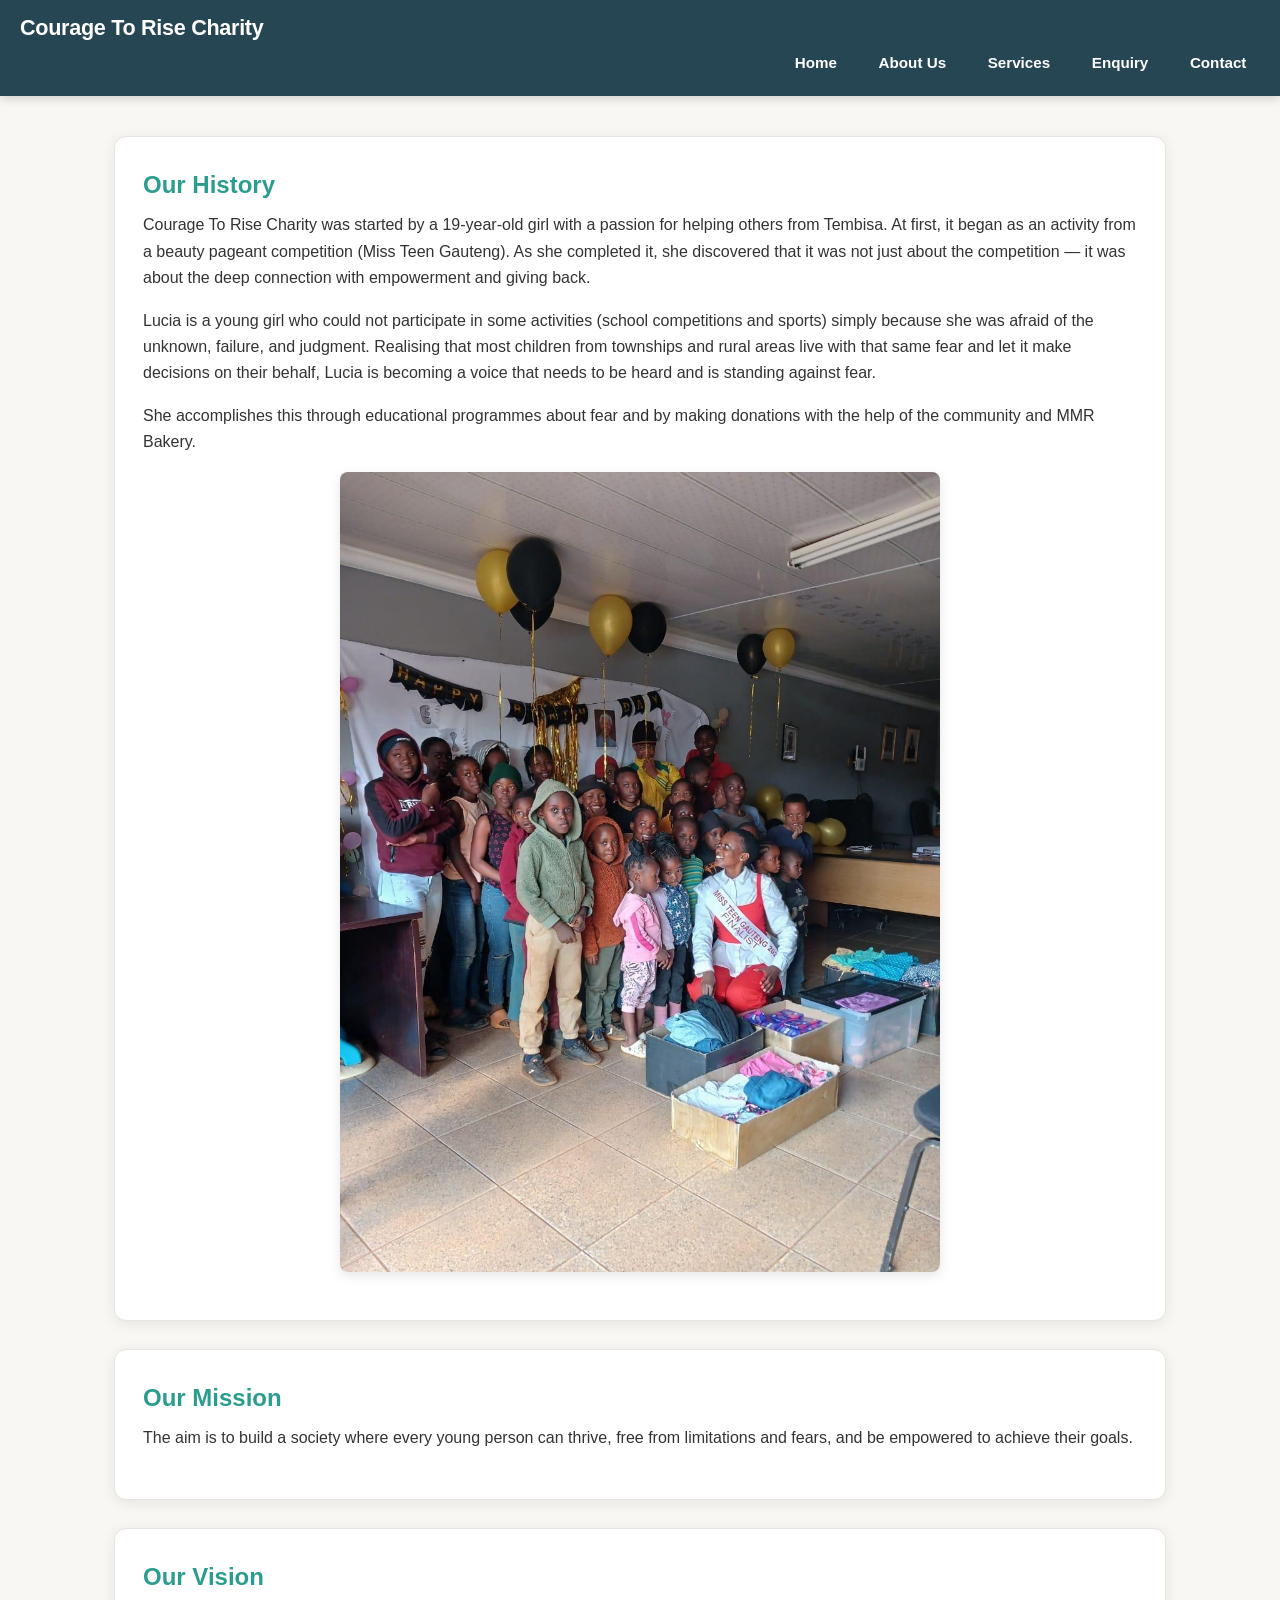
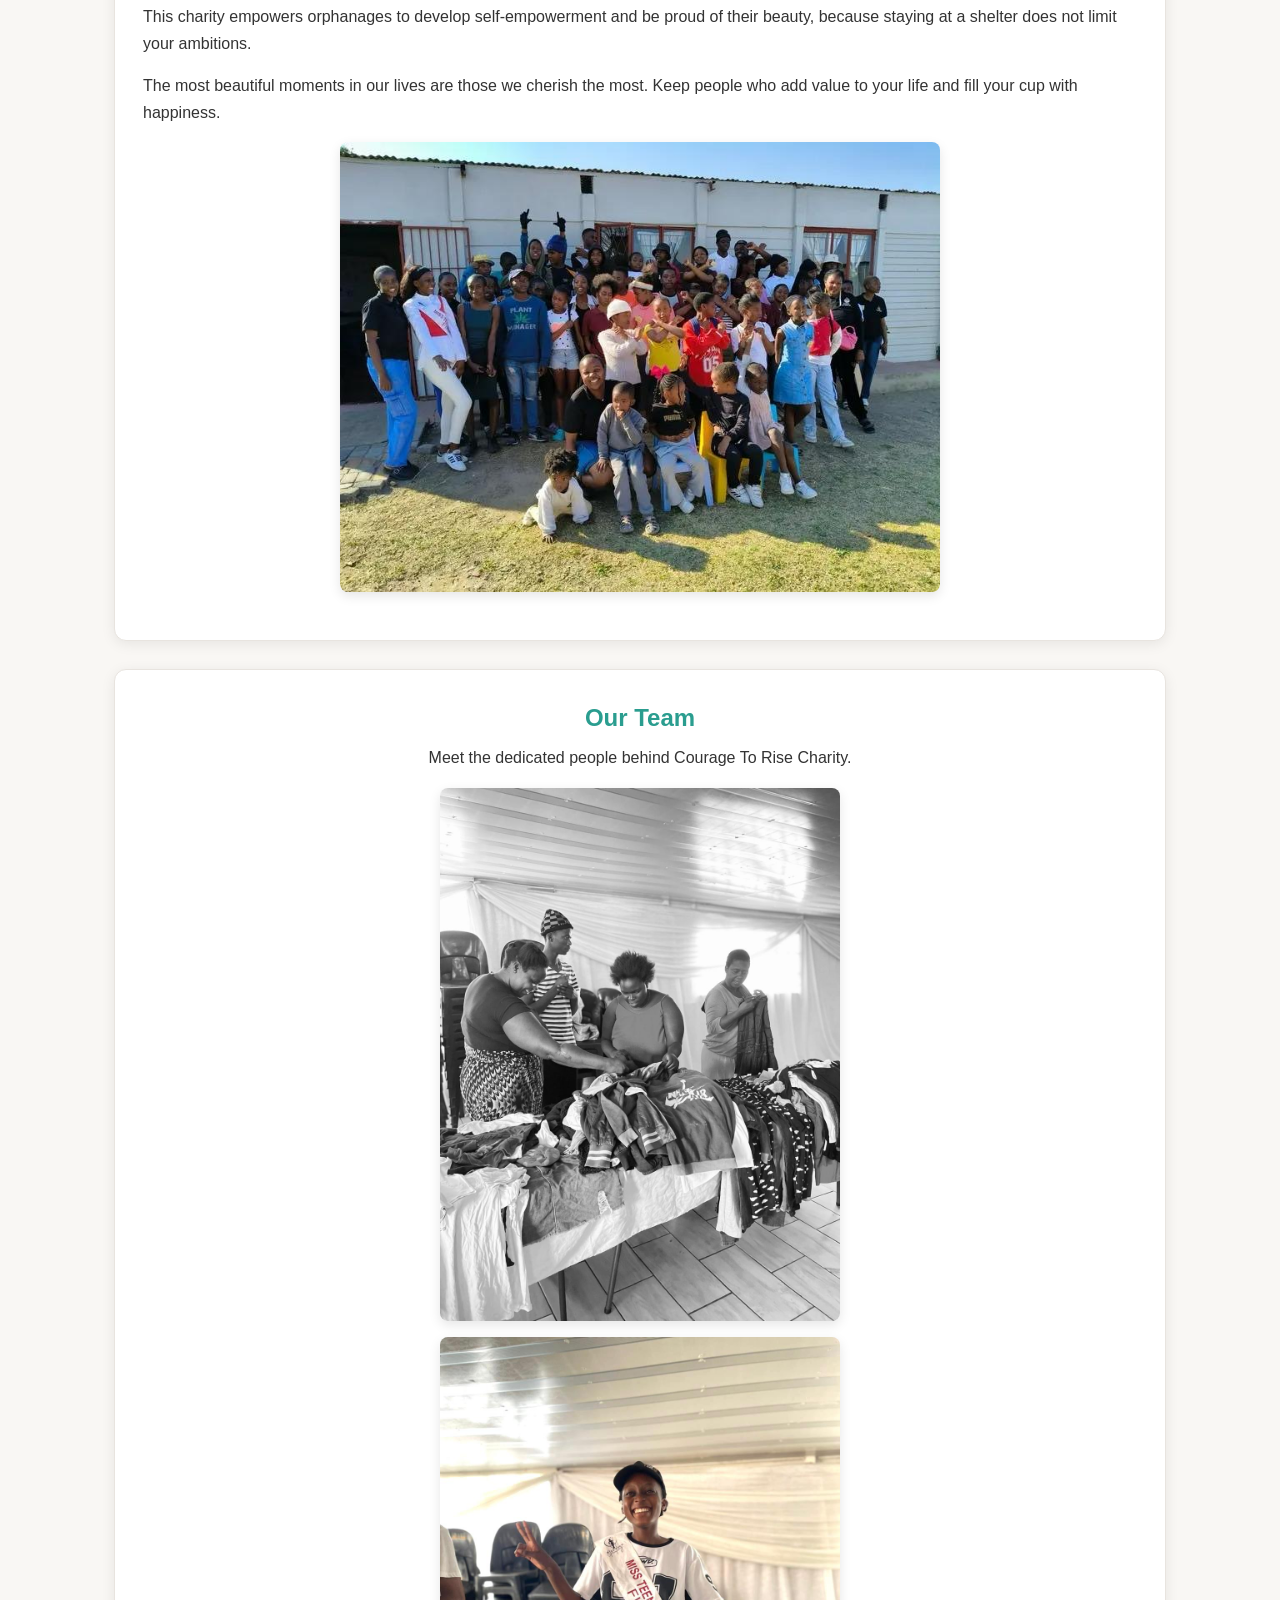
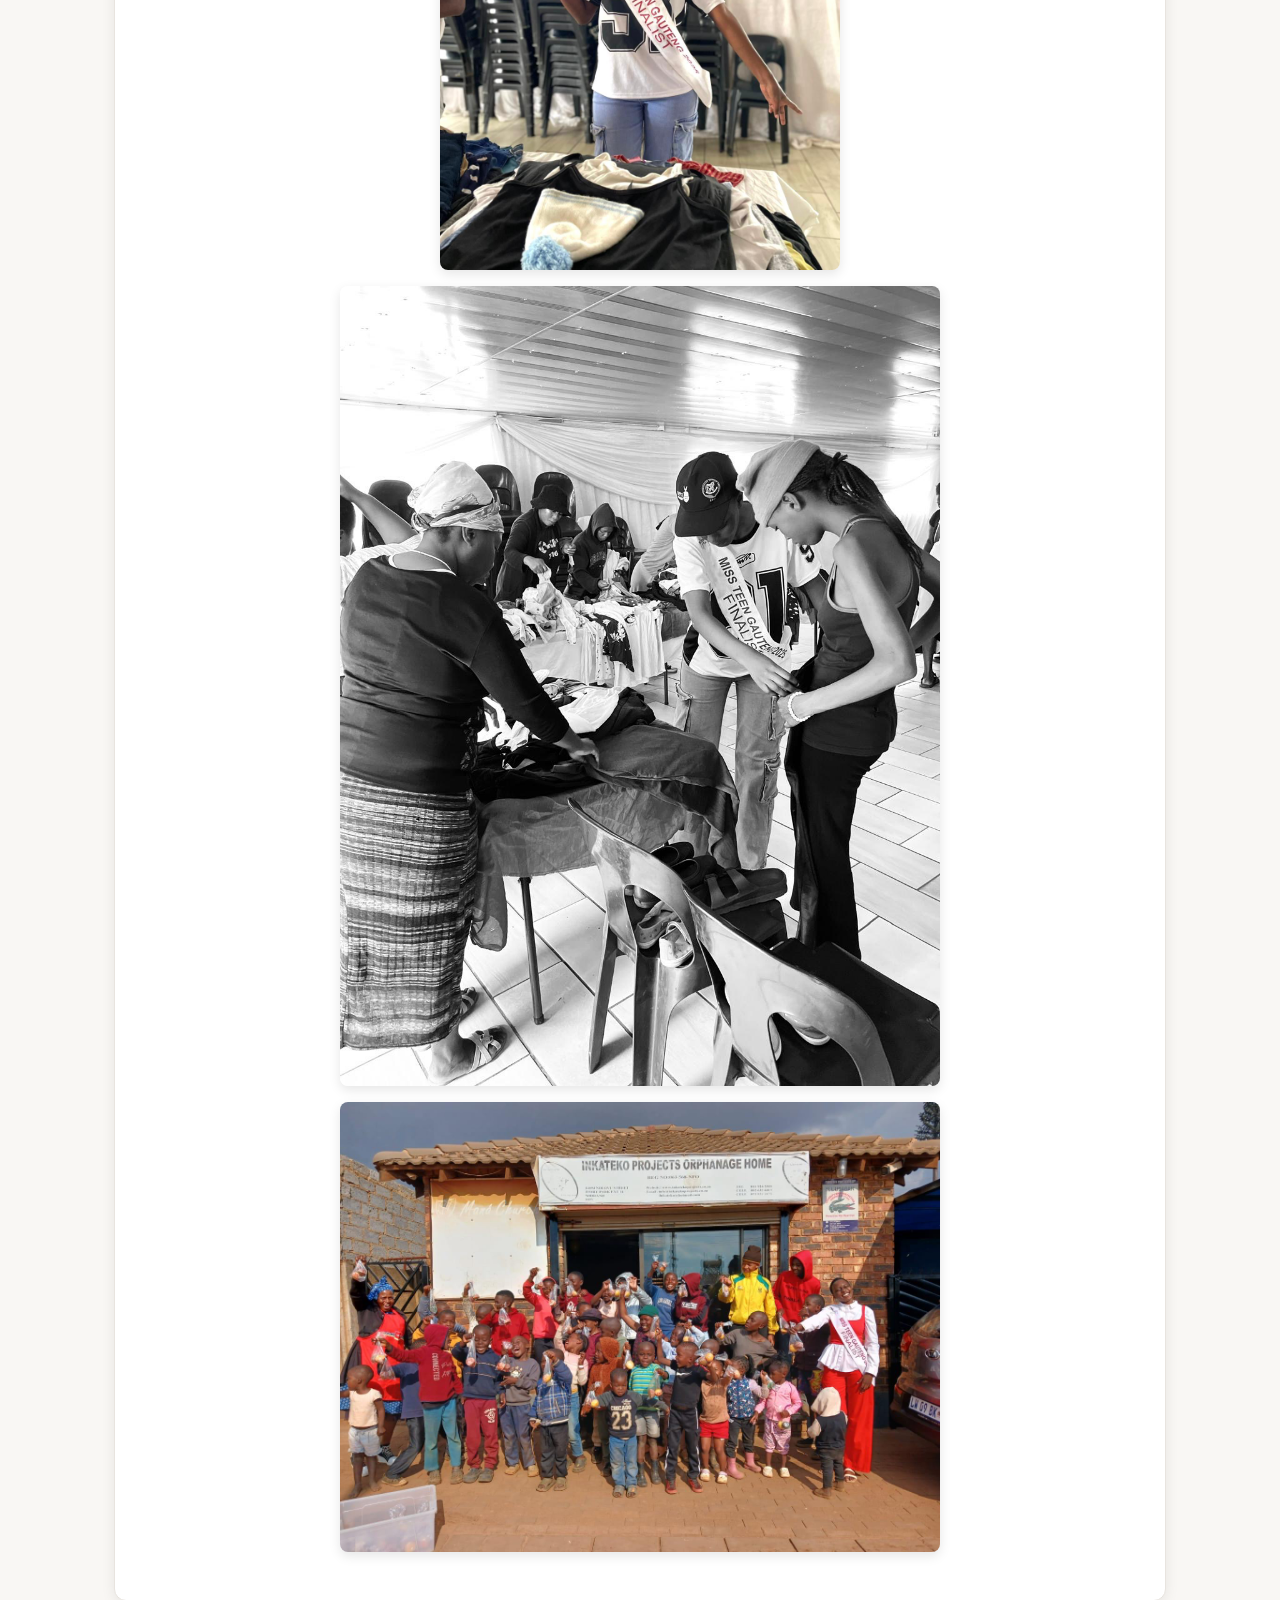
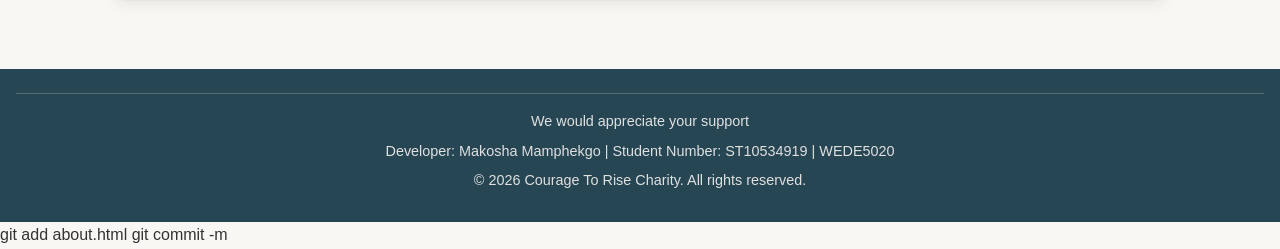
==== about.html @ c5c14c56 "Update about.html" ====
<!DOCTYPE html>
<html lang="en">
<head>
    <!-- 
        Page: About Us
        Purpose: Shares the history, mission, vision and team of Courage To Rise Charity.
        Student: Makosha Dorcus Shudai Mamphekgo | ST10534919 | WEDE5020
    -->
    <meta charset="UTF-8">
    <meta name="viewport" content="width=device-width, initial-scale=1.0">
    <meta name="description" content="Learn about the history, mission and vision of Courage To Rise Charity founded by Lucia from Tembisa.">
    <title>About Us | Courage To Rise Charity</title>
    <meta name="description" content="Explore the services of Courage To Rise Charity: educational programs about fear, donation drives, confidence workshops, sanitary towel project and youth mentorship.">
    <meta name="keywords" content="Courage To Rise services, educational programs fear, donation drives Tembisa, confidence workshops, sanitary towels">
    <link rel="stylesheet" href="css/style.css">
</head>
<body>

    <!--HEADER & NAVIGATION -->
    <header>
        <h1>Courage To Rise Charity</h1>
        
        <!-- Consistent navigation across all pages -->
        <nav>
            <ul>
                <li><a href="index.html">Home</a></li>
                <li><a href="about.html">About Us</a></li>
                <li><a href="services.html">Services</a></li>
                <li><a href="enquiry.html">Enquiry</a></li>
                <li><a href="contact.html">Contact</a></li>
            </ul>
        </nav>
    </header>

    <!--  MAIN CONTENT -->
    <main>
        <!-- History section - origin story of the charity -->
        <section id="history">
            <h2>Our History</h2>
            <p>
                Courage To Rise Charity was started by a 19-year-old girl with a passion for helping others from Tembisa.
                At first, it began as an activity from a beauty pageant competition (Miss Teen Gauteng). 
                As she completed it, she discovered that it was not just about the competition — 
                it was about the deep connection with empowerment and giving back.
            </p>
            <p>
                Lucia is a young girl who could not participate in some activities (school competitions and sports) 
                simply because she was afraid of the unknown, failure, and judgment. 
                Realising that most children from townships and rural areas live with that same fear 
                and let it make decisions on their behalf, Lucia is becoming a voice that needs to be heard 
                and is standing against fear.
            </p>
            <p>
                She accomplishes this through educational programmes about fear and by making donations 
                with the help of the community and MMR Bakery.
            </p>
            
            <!-- Supporting image for history section -->
            <img src="images/0a9f3744-d963-4fa5-8a0e-63f9776d7343.JPG" alt="Courage To Rise Charity founders and early activities" width="600" height="400">
        </section>

        <!-- Mission statement section -->
        <section id="mission">
            <h2>Our Mission</h2>
            <p>
                The aim is to build a society where every young person can thrive, 
                free from limitations and fears, and be empowered to achieve their goals.
            </p>
        </section>

        <!-- Vision statement section -->
        <section id="vision">
            <h2>Our Vision</h2>
            <p>
                This charity empowers orphanages to develop self-empowerment and be proud of their beauty, 
                because staying at a shelter does not limit your ambitions.
            </p>
            <p>
                The most beautiful moments in our lives are those we cherish the most. 
                Keep people who add value to your life and fill your cup with happiness.
            </p>
            
            <!-- Supporting image for vision -->
            <img src="images/67eea97a-1eb4-4d6e-b303-c966ac4514ad.JPG" alt="Young people empowered by Courage To Rise Charity" width="600" height="400">
        </section>

        <!-- Team members section -->
        <section id="team">
            <h2>Our Team</h2>
            <p>Meet the dedicated people behind Courage To Rise Charity.</p>
            
            <!-- Team member images -->
            <img src="images/8ffe0e62-37c6-49a1-a1b2-9abc603f2eb1.JPG" alt="Team member of Courage To Rise Charity" width="400" height="300">
            <img src="images/86e3f4c6-249c-4ab5-9a2d-2a8251926405.JPG" alt="Team member of Courage To Rise Charity" width="400" height="300">
            <img src="images/Members.JPG" alt="Courage To Rise Charity team group photo" width="600" height="400">
            <img src="images/Charity home.JPG" alt="Courage To Rise Charity home and community activities" width="600" height="400">
        </section>
    </main>

    <!--  FOOTER-->
    <footer>
        <hr>
        <p>We would appreciate your support</p>
        <p>Developer: Makosha Mamphekgo | Student Number: ST10534919 | WEDE5020</p>
        <p>&copy; 2026 Courage To Rise Charity. All rights reserved.</p>
    </footer>
  <script src="js/script.js"></script>
</body>
</html>
git add about.html
git commit -m
---- css/style.css ----
/* ========== CSS RESET & BASE ========== */
*,
*::before,
*::after {
    box-sizing: border-box;
    margin: 0;
    padding: 0;
}

html {
    font-size: 16px;
    scroll-behavior: smooth;
}

body {
    font-family: 'Segoe UI', Roboto, 'Helvetica Neue', Arial, sans-serif;
    font-size: 1rem;
    line-height: 1.65;
    color: #333333;
    background-color: #F9F7F4;
    min-height: 100vh;
    display: flex;
    flex-direction: column;
}

img {
    max-width: 100%;
    height: auto;
    display: block;
    border-radius: 8px;
}

a {
    color: #2A9D8F;
    text-decoration: none;
    transition: color 0.25s ease, background-color 0.25s ease;
}

a:hover,
a:focus {
    color: #E76F51;
    text-decoration: underline;
}

ul {
    list-style-position: inside;
}

/* ========== TYPOGRAPHY ========== */
h1, h2, h3, h4 {
    font-weight: 700;
    line-height: 1.3;
    margin-bottom: 0.75rem;
    color: #264653;
}

h1 {
    font-size: 1.85rem;
    letter-spacing: -0.3px;
}

h2 {
    font-size: 1.5rem;
    color: #2A9D8F;
}

h3 {
    font-size: 1.2rem;
}

p {
    margin-bottom: 1rem;
}

strong {
    color: #264653;
}

/* ========== HEADER & NAVIGATION ========== */
header {
    background-color: #264653;
    color: #ffffff;
    padding: 0.9rem 1.25rem;
    box-shadow: 0 2px 10px rgba(0, 0, 0, 0.18);
    position: relative;
}

.header-inner {
    max-width: 1100px;
    margin: 0 auto;
    display: flex;
    flex-wrap: wrap;
    align-items: center;
    justify-content: space-between;
    gap: 0.75rem;
}

header h1 {
    color: #ffffff;
    font-size: 1.35rem;
    margin: 0;
    flex: 1 1 auto;
}

/* Hamburger button (mobile) */
.nav-toggle {
    display: none;
    background: transparent;
    border: 2px solid rgba(255, 255, 255, 0.7);
    border-radius: 6px;
    color: #ffffff;
    font-size: 1.4rem;
    line-height: 1;
    padding: 0.35rem 0.6rem;
    cursor: pointer;
}

.nav-toggle:hover,
.nav-toggle:focus {
    background-color: #2A9D8F;
    border-color: #2A9D8F;
    outline: none;
}

nav ul {
    display: flex;
    flex-wrap: wrap;
    justify-content: flex-end;
    align-items: center;
    gap: 0.35rem 0.9rem;
    list-style: none;
    margin: 0;
}

nav a {
    color: #ffffff;
    font-weight: 600;
    font-size: 0.95rem;
    padding: 0.45rem 0.85rem;
    border-radius: 6px;
    display: inline-block;
    transition: background-color 0.25s ease, color 0.25s ease;
}

nav a:hover,
nav a:focus {
    background-color: #2A9D8F;
    color: #ffffff;
    text-decoration: none;
}

nav a:active {
    background-color: #E76F51;
}

nav a.active {
    background-color: #2A9D8F;
}

/* ========== MAIN CONTENT LAYOUT ========== */
main {
    flex: 1;
    max-width: 1100px;
    width: 100%;
    margin: 0 auto;
    padding: 2rem 1.25rem;
}

/* Card-style sections */
section {
    background-color: #ffffff;
    color: #333333;
    padding: 1.75rem 1.5rem;
    margin-bottom: 1.75rem;
    border-radius: 12px;
    box-shadow: 0 3px 14px rgba(0, 0, 0, 0.08);
    border: 1px solid #e8e4df;
}

section img {
    margin: 1rem auto;
    box-shadow: 0 4px 12px rgba(0, 0, 0, 0.1);
}

/* Hero section */
#hero {
    text-align: center;
    background: linear-gradient(135deg, #2A9D8F 0%, #264653 100%);
    color: #ffffff;
    border: none;
    padding: 2.25rem 1.5rem;
}

#hero h2,
#hero p {
    color: #ffffff;
}

#hero img {
    margin: 1.5rem auto 1rem;
    max-width: 85%;
    border: 4px solid rgba(255, 255, 255, 0.35);
}

/* Accent left border for important sections */
#call-to-action,
#next-steps,
#success-measure,
#donation-details {
    border-left: 5px solid #E76F51;
}

/* Two-column friendly image groups */
.image-row {
    display: flex;
    flex-wrap: wrap;
    gap: 1rem;
    justify-content: center;
    margin: 1.25rem 0;
}

.image-row img {
    flex: 1 1 240px;
    max-width: 320px;
    margin: 0;
}

/* Team / gallery style */
#team {
    text-align: center;
}

#team .team-grid {
    display: flex;
    flex-wrap: wrap;
    gap: 1.25rem;
    justify-content: center;
    margin-top: 1rem;
}

#team .team-grid img {
    width: 100%;
    max-width: 280px;
    margin: 0;
}

/* ========== FORMS (Part 3) ========== */
.form-card {
    max-width: 560px;
    margin: 0 auto;
}

.form-group {
    margin-bottom: 1.25rem;
}

.form-group label {
    display: block;
    font-weight: 600;
    color: #264653;
    margin-bottom: 0.4rem;
}

.form-group input,
.form-group select,
.form-group textarea {
    width: 100%;
    padding: 0.7rem 0.9rem;
    font-size: 1rem;
    font-family: inherit;
    border: 1.5px solid #cfc9c2;
    border-radius: 8px;
    background-color: #fdfcfa;
    transition: border-color 0.2s ease, box-shadow 0.2s ease;
}

.form-group input:focus,
.form-group select:focus,
.form-group textarea:focus {
    outline: none;
    border-color: #2A9D8F;
    box-shadow: 0 0 0 3px rgba(42, 157, 143, 0.2);
}

.form-group textarea {
    min-height: 120px;
    resize: vertical;
}

.form-group .error-msg {
    display: none;
    color: #c0392b;
    font-size: 0.875rem;
    margin-top: 0.3rem;
}

.form-group.invalid input,
.form-group.invalid select,
.form-group.invalid textarea {
    border-color: #c0392b;
}

.form-group.invalid .error-msg {
    display: block;
}

.btn {
    display: inline-block;
    padding: 0.75rem 1.6rem;
    font-size: 1rem;
    font-weight: 600;
    border: none;
    border-radius: 8px;
    cursor: pointer;
    transition: background-color 0.25s ease, transform 0.15s ease;
}

.btn-primary {
    background-color: #E76F51;
    color: #ffffff;
}

.btn-primary:hover,
.btn-primary:focus {
    background-color: #d45a3d;
    text-decoration: none;
    color: #ffffff;
}

.btn-primary:active {
    transform: scale(0.98);
}

.form-success {
    display: none;
    background-color: #e8f6f3;
    border: 1px solid #2A9D8F;
    color: #1a6b61;
    padding: 1rem 1.25rem;
    border-radius: 8px;
    margin-top: 1rem;
    text-align: center;
}

/* ========== FOOTER ========== */
footer {
    background-color: #264653;
    color: #e0e0e0;
    text-align: center;
    padding: 1.5rem 1rem;
    margin-top: auto;
}

footer p {
    margin-bottom: 0.35rem;
    font-size: 0.9rem;
}

footer a {
    color: #2A9D8F;
}

footer hr {
    border: none;
    border-top: 1px solid rgba(255, 255, 255, 0.2);
    margin-bottom: 1rem;
}

/* ========== CONTACT PAGE ========== */
#social-and-phone ul,
#locations article {
    margin-bottom: 1.5rem;
}

#locations article {
    background-color: #faf8f5;
    padding: 1.25rem;
    border-radius: 10px;
    border: 1px solid #ece7e0;
}

iframe {
    width: 100%;
    max-width: 100%;
    height: 320px;
    border: 0;
    border-radius: 8px;
    margin-top: 0.75rem;
    box-shadow: 0 4px 12px rgba(0, 0, 0, 0.1);
}

/* ========== SERVICES ========== */
.service-card {
    display: flex;
    flex-direction: column;
    align-items: center;
    text-align: center;
}

.service-card img {
    max-width: 360px;
}

/* ========== RESPONSIVE DESIGN ========== */

/* Tablet */
@media screen and (max-width: 768px) {
    html {
        font-size: 15px;
    }

    header h1 {
        font-size: 1.25rem;
    }

    nav ul {
        gap: 0.3rem 0.6rem;
    }

    nav a {
        padding: 0.4rem 0.65rem;
        font-size: 0.9rem;
    }

    main {
        padding: 1.5rem 1rem;
    }

    section {
        padding: 1.35rem 1.15rem;
    }

    h1 {
        font-size: 1.65rem;
    }

    h2 {
        font-size: 1.35rem;
    }

    iframe {
        height: 260px;
    }

    #hero img {
        max-width: 95%;
    }
}

/* Mobile – improved navigation & layout */
@media screen and (max-width: 600px) {
    html {
        font-size: 14.5px;
    }

    .header-inner {
        flex-wrap: wrap;
    }

    .nav-toggle {
        display: block;
    }

    nav {
        width: 100%;
        display: none;
    }

    nav.open {
        display: block;
    }

    nav ul {
        flex-direction: column;
        align-items: stretch;
        gap: 0.3rem;
        padding-top: 0.5rem;
    }

    nav a {
        display: block;
        width: 100%;
        text-align: center;
        padding: 0.65rem;
    }

    header {
        padding: 0.75rem 1rem;
    }

    header h1 {
        font-size: 1.15rem;
    }

    main {
        padding: 1.15rem 0.85rem;
    }

    section {
        padding: 1.15rem;
        border-radius: 10px;
        margin-bottom: 1.25rem;
    }

    h1 {
        font-size: 1.45rem;
    }

    h2 {
        font-size: 1.25rem;
    }

    #hero {
        padding: 1.75rem 1rem;
    }

    #hero img {
        max-width: 100%;
    }

    .image-row {
        flex-direction: column;
        align-items: center;
    }

    .image-row img {
        max-width: 100%;
    }

    iframe {
        height: 220px;
    }

    footer {
        padding: 1.25rem 0.75rem;
        font-size: 0.85rem;
    }
}

/* Larger desktop */
@media screen and (min-width: 1100px) {
    main {
        padding: 2.5rem 1.5rem;
    }

    section {
        padding: 2rem 1.75rem;
    }

    #team .team-grid img {
        max-width: 300px;
    }
    /* ===== Part 3 Additions ===== */

/* Form styles */
.form-section {
  max-width: 600px;
  margin: 2rem auto;
  padding: 1.5rem;
  background: #fff;
  border-radius: 10px;
  box-shadow: 0 4px 15px rgba(0,0,0,0.08);
}

.form-group {
  margin-bottom: 1.2rem;
}

.form-group label {
  display: block;
  font-weight: 600;
  margin-bottom: 0.4rem;
  color: #264653;
}

.form-group input,
.form-group select,
.form-group textarea {
  width: 100%;
  padding: 0.7rem 0.9rem;
  border: 1px solid #ccc;
  border-radius: 6px;
  font-size: 1rem;
}

.form-group input.error,
.form-group select.error,
.form-group textarea.error {
  border-color: #E76F51;
}

.error-message {
  color: #E76F51;
  font-size: 0.85rem;
  margin-top: 0.3rem;
  display: block;
}

.required {
  color: #E76F51;
}

.success-box {
  background: #e8f5e9;
  border-left: 5px solid #2A9D8F;
  padding: 1.2rem;
  margin-top: 1.5rem;
  border-radius: 6px;
}

/* Services grid + search */
.search-section {
  text-align: center;
  margin: 1.5rem 0;
}

#serviceSearch {
  width: 100%;
  max-width: 400px;
  padding: 0.8rem 1rem;
  border: 2px solid #2A9D8F;
  border-radius: 30px;
  font-size: 1rem;
}

.services-grid {
  display: grid;
  grid-template-columns: repeat(auto-fit, minmax(280px, 1fr));
  gap: 1.5rem;
  padding: 1rem 0 3rem;
}

.service-card {
  background: #fff;
  padding: 1.5rem;
  border-radius: 10px;
  box-shadow: 0 4px 12px rgba(0,0,0,0.08);
  transition: transform 0.3s ease;
}

.service-card:hover {
  transform: translateY(-5px);
}

.service-card .badge {
  display: inline-block;
  background: #2A9D8F;
  color: white;
  font-size: 0.75rem;
  padding: 0.2rem 0.6rem;
  border-radius: 20px;
  margin-bottom: 0.6rem;
  text-transform: capitalize;
}

/* Lightbox */
.lightbox-overlay {
  position: fixed;
  inset: 0;
  background: rgba(0,0,0,0.85);
  display: flex;
  align-items: center;
  justify-content: center;
  z-index: 9999;
}

.lightbox-content {
  position: relative;
  max-width: 90%;
  max-height: 90%;
}

.lightbox-content img {
  max-width: 100%;
  max-height: 80vh;
  border-radius: 8px;
}

.lightbox-close {
  position: absolute;
  top: -40px;
  right: 0;
  background: none;
  border: none;
  color: white;
  font-size: 2.5rem;
  cursor: pointer;
}

/* Accordion */
.accordion-item {
  border: 1px solid #ddd;
  margin-bottom: 0.5rem;
  border-radius: 6px;
  overflow: hidden;
}

.accordion-header {
  background: #f5f5f5;
  padding: 1rem;
  cursor: pointer;
  font-weight: 600;
}

.accordion-item.active .accordion-header {
  background: #2A9D8F;
  color: white;
}

.accordion-body {
  display: none;
  padding: 1rem;
}

.accordion-item.active .accordion-body {
  display: block;
}

/* Contact grid */
.contact-grid {
  display: grid;
  grid-template-columns: 1fr 1fr;
  gap: 2rem;
  max-width: 1100px;
  margin: 0 auto 3rem;
  padding: 0 1rem;
}

@media (max-width: 768px) {
  .contact-grid {
    grid-template-columns: 1fr;
  }
}
}
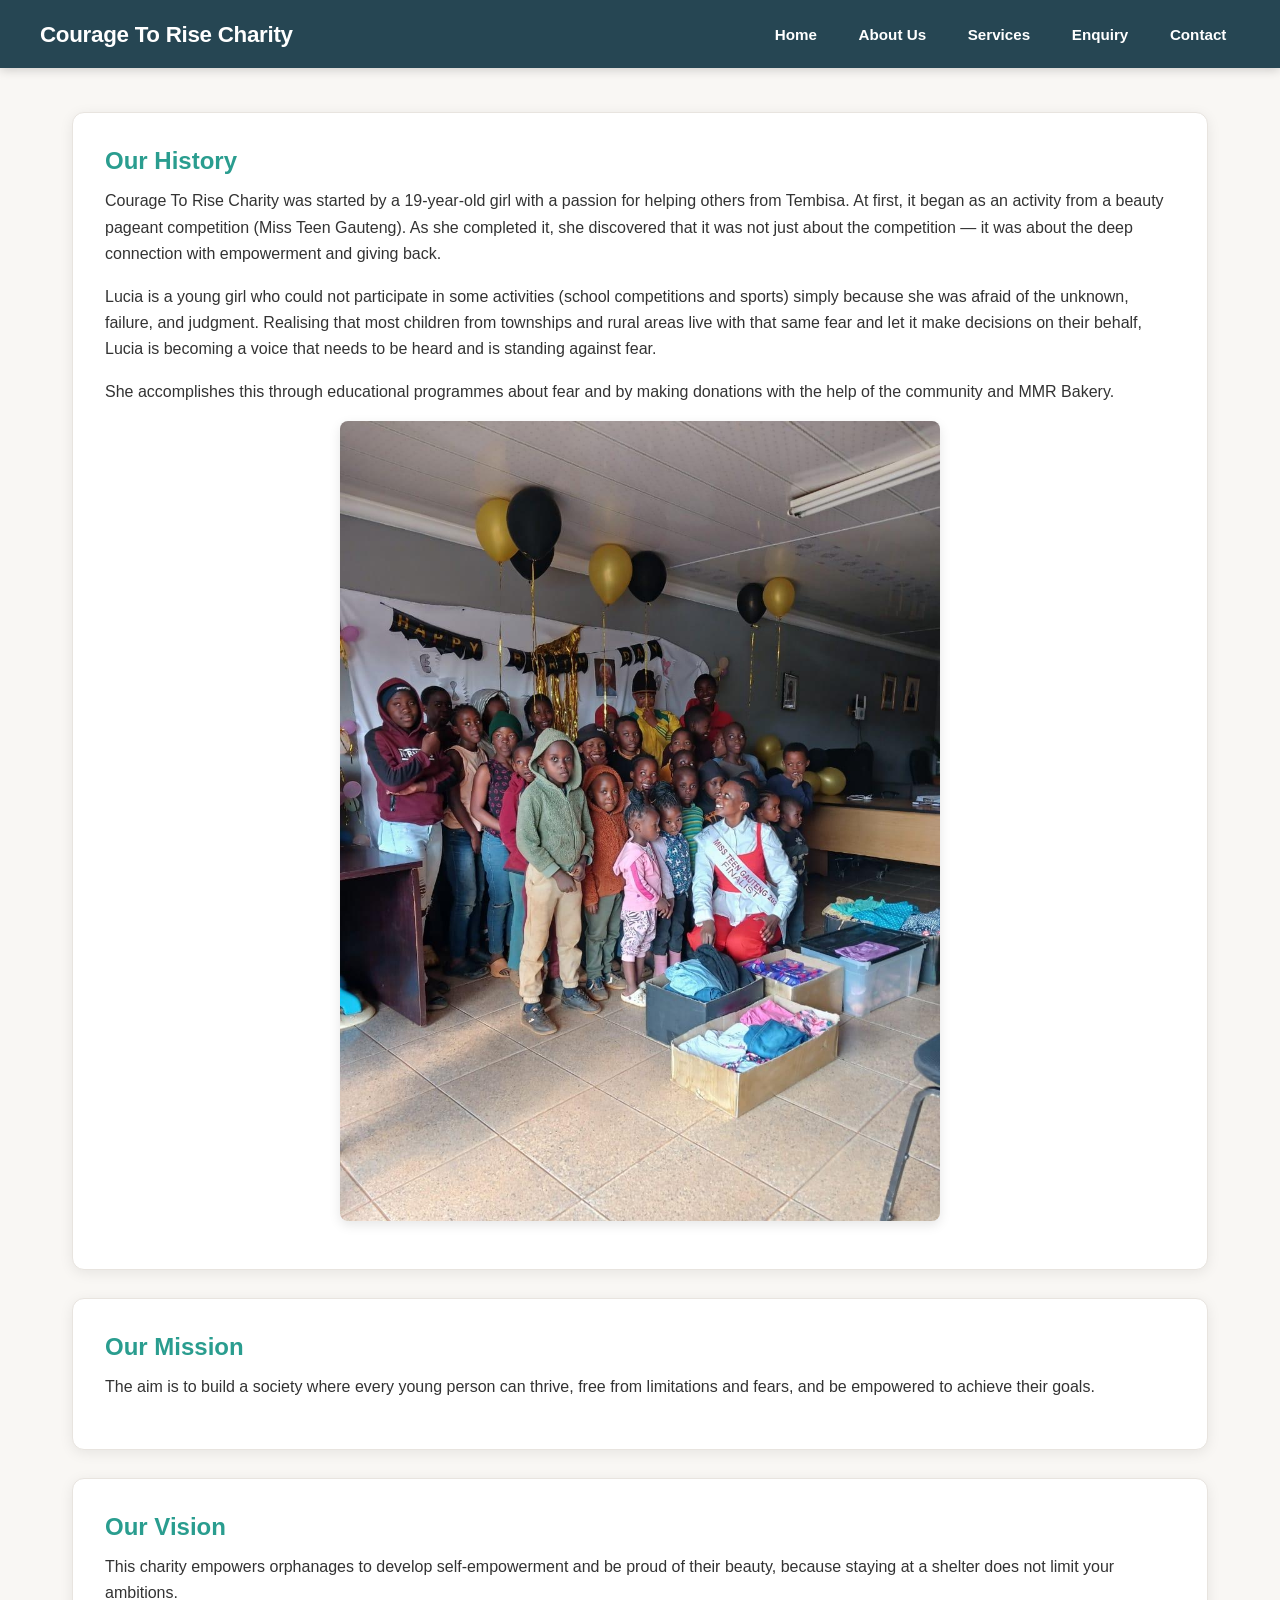
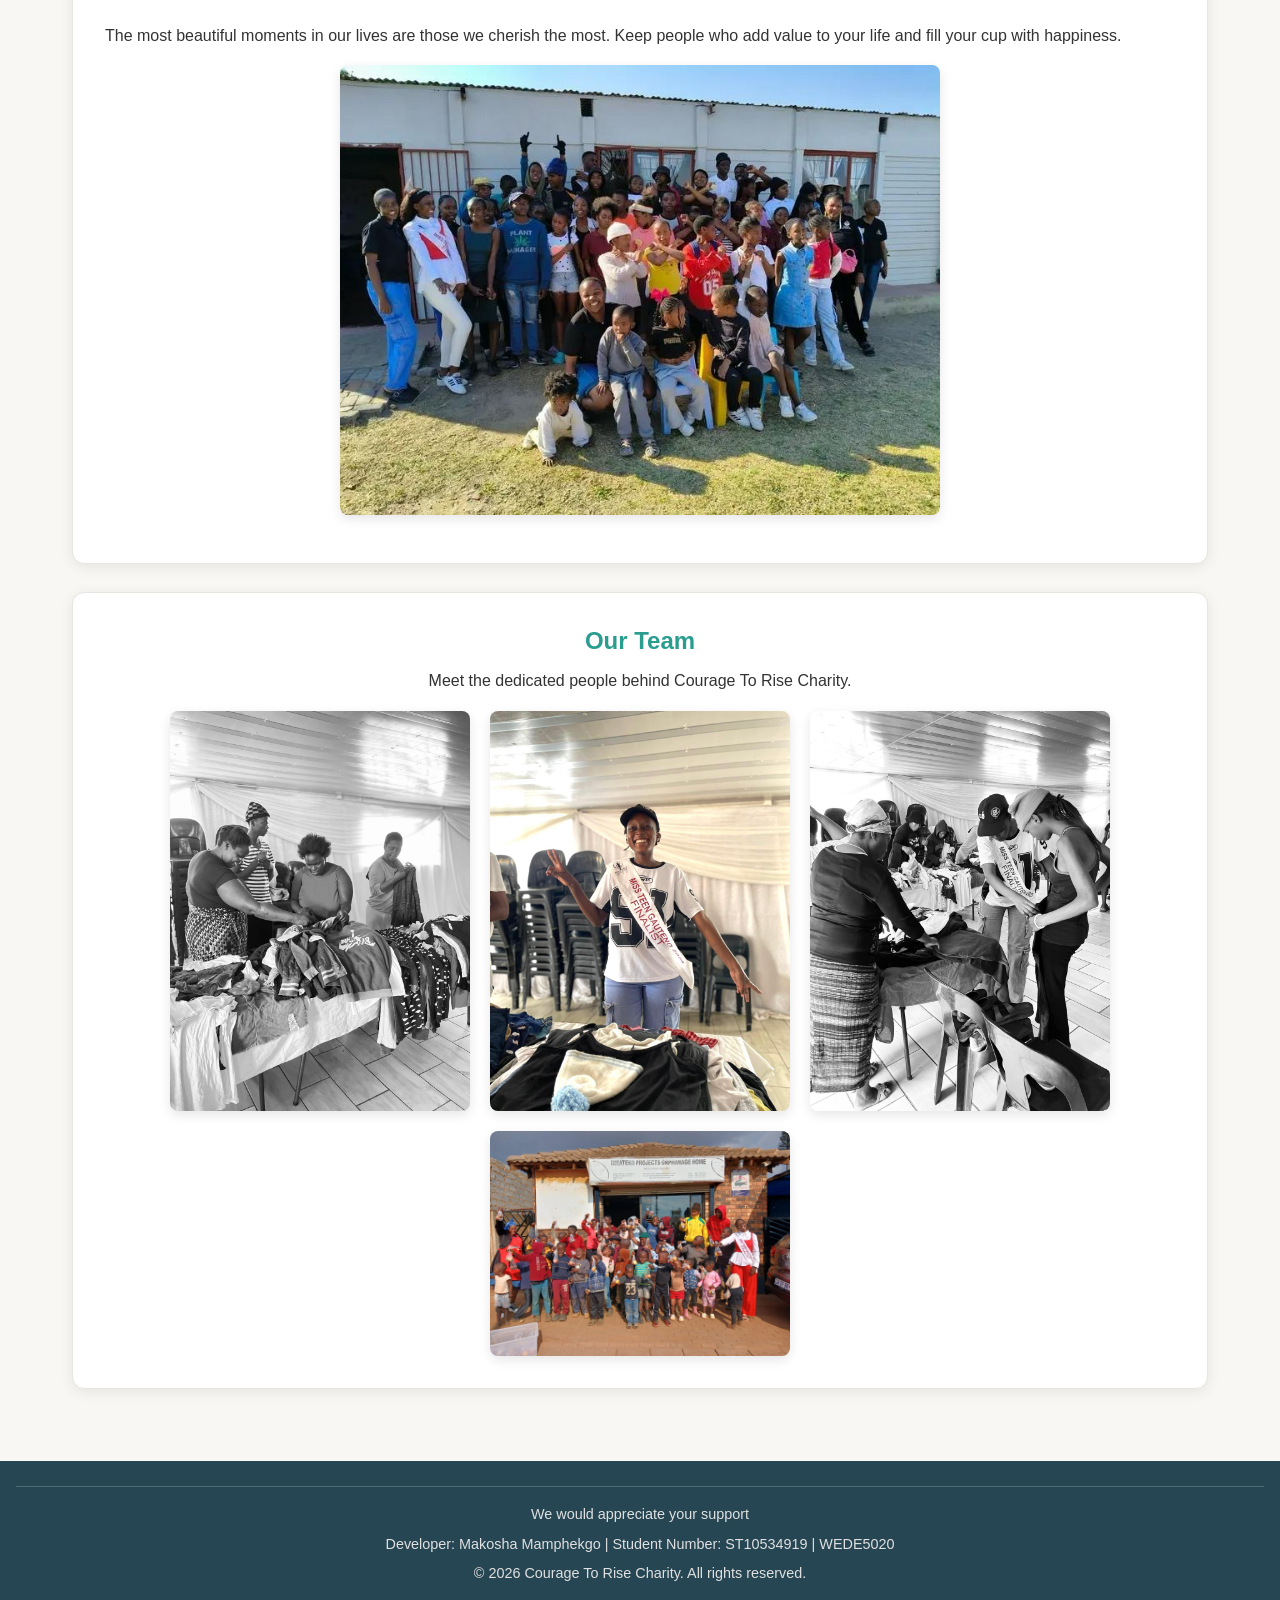
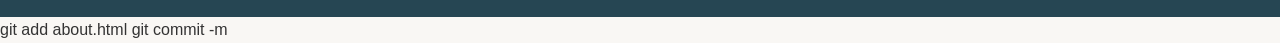
==== commit a1fb725c: "Enhance about.html with author meta and header updates Updated the about.html file to include a meta" ====
--- a/about.html
+++ b/about.html
@@ -9,17 +9,17 @@
     <meta charset="UTF-8">
     <meta name="viewport" content="width=device-width, initial-scale=1.0">
     <meta name="description" content="Learn about the history, mission and vision of Courage To Rise Charity founded by Lucia from Tembisa.">
+    <meta name="keywords" content="Courage To Rise services, educational programs fear, donation drives Tembisa, confidence workshops, sanitary towels">
+    <meta name= "author" content= "Makosha Mamphekgo">
     <title>About Us | Courage To Rise Charity</title>
-    <meta name="description" content="Explore the services of Courage To Rise Charity: educational programs about fear, donation drives, confidence workshops, sanitary towel project and youth mentorship.">
-    <meta name="keywords" content="Courage To Rise services, educational programs fear, donation drives Tembisa, confidence workshops, sanitary towels">
     <link rel="stylesheet" href="css/style.css">
 </head>
 <body>
-
-    <!--HEADER & NAVIGATION -->
+    
     <header>
+        <div class="header-inner">
         <h1>Courage To Rise Charity</h1>
-        
+        <button-class="nav-toggle" aria-label="Toggle navigation" aria-expanded="false"></button>
         <!-- Consistent navigation across all pages -->
         <nav>
             <ul>
@@ -30,6 +30,7 @@
                 <li><a href="contact.html">Contact</a></li>
             </ul>
         </nav>
+        </div>
     </header>
 
     <!--  MAIN CONTENT -->
@@ -88,12 +89,13 @@
         <section id="team">
             <h2>Our Team</h2>
             <p>Meet the dedicated people behind Courage To Rise Charity.</p>
-            
+            <div class= "team-grid">
             <!-- Team member images -->
             <img src="images/8ffe0e62-37c6-49a1-a1b2-9abc603f2eb1.JPG" alt="Team member of Courage To Rise Charity" width="400" height="300">
             <img src="images/86e3f4c6-249c-4ab5-9a2d-2a8251926405.JPG" alt="Team member of Courage To Rise Charity" width="400" height="300">
             <img src="images/Members.JPG" alt="Courage To Rise Charity team group photo" width="600" height="400">
             <img src="images/Charity home.JPG" alt="Courage To Rise Charity home and community activities" width="600" height="400">
+            </div>
         </section>
     </main>
 
--- a/css/style.css
+++ b/css/style.css
@@ -86,7 +86,7 @@
 }
 
 .header-inner {
-    max-width: 1100px;
+    max-width: 1200px;
     margin: 0 auto;
     display: flex;
     flex-wrap: wrap;
@@ -97,7 +97,7 @@
 
 header h1 {
     color: #ffffff;
-    font-size: 1.35rem;
+    font-size: 1.4rem;
     margin: 0;
     flex: 1 1 auto;
 }
@@ -160,17 +160,17 @@
 /* ========== MAIN CONTENT LAYOUT ========== */
 main {
     flex: 1;
-    max-width: 1100px;
+    max-width: 1200px;
     width: 100%;
     margin: 0 auto;
-    padding: 2rem 1.25rem;
+    padding: 2rem 1.5rem;
 }
 
 /* Card-style sections */
 section {
     background-color: #ffffff;
     color: #333333;
-    padding: 1.75rem 1.5rem;
+    padding: 1.75rem 1.75rem;
     margin-bottom: 1.75rem;
     border-radius: 12px;
     box-shadow: 0 3px 14px rgba(0, 0, 0, 0.08);
@@ -188,7 +188,7 @@
     background: linear-gradient(135deg, #2A9D8F 0%, #264653 100%);
     color: #ffffff;
     border: none;
-    padding: 2.25rem 1.5rem;
+    padding: 2.5rem 1.75rem;
 }
 
 #hero h2,
@@ -198,7 +198,7 @@
 
 #hero img {
     margin: 1.5rem auto 1rem;
-    max-width: 85%;
+    max-width: 70%;
     border: 4px solid rgba(255, 255, 255, 0.35);
 }
 
@@ -214,14 +214,14 @@
 .image-row {
     display: flex;
     flex-wrap: wrap;
-    gap: 1rem;
+    gap: 1.25rem;
     justify-content: center;
     margin: 1.25rem 0;
 }
 
 .image-row img {
     flex: 1 1 240px;
-    max-width: 320px;
+    max-width: 340px;
     margin: 0;
 }
 
@@ -244,10 +244,14 @@
     margin: 0;
 }
 
-/* ========== FORMS (Part 3) ========== */
-.form-card {
-    max-width: 560px;
-    margin: 0 auto;
+/* ========== FORMS ========== */
+.form-section {
+    max-width: 620px;
+    margin: 0 auto 2rem;
+    padding: 1.75rem;
+    background: #fff;
+    border-radius: 12px;
+    box-shadow: 0 4px 15px rgba(0,0,0,0.08);
 }
 
 .form-group {
@@ -265,7 +269,7 @@
 .form-group select,
 .form-group textarea {
     width: 100%;
-    padding: 0.7rem 0.9rem;
+    padding: 0.75rem 0.95rem;
     font-size: 1rem;
     font-family: inherit;
     border: 1.5px solid #cfc9c2;
@@ -283,11 +287,12 @@
 }
 
 .form-group textarea {
-    min-height: 120px;
+    min-height: 130px;
     resize: vertical;
 }
 
-.form-group .error-msg {
+.form-group .error-msg,
+.error-message {
     display: none;
     color: #c0392b;
     font-size: 0.875rem;
@@ -296,17 +301,25 @@
 
 .form-group.invalid input,
 .form-group.invalid select,
-.form-group.invalid textarea {
+.form-group.invalid textarea,
+.form-group input.error,
+.form-group select.error,
+.form-group textarea.error {
     border-color: #c0392b;
 }
 
-.form-group.invalid .error-msg {
+.form-group.invalid .error-msg,
+.form-group .error-message {
     display: block;
+}
+
+.required {
+    color: #E76F51;
 }
 
 .btn {
     display: inline-block;
-    padding: 0.75rem 1.6rem;
+    padding: 0.8rem 1.7rem;
     font-size: 1rem;
     font-weight: 600;
     border: none;
@@ -331,15 +344,13 @@
     transform: scale(0.98);
 }
 
+.success-box,
 .form-success {
-    display: none;
-    background-color: #e8f6f3;
-    border: 1px solid #2A9D8F;
-    color: #1a6b61;
-    padding: 1rem 1.25rem;
+    background: #e8f5e9;
+    border-left: 5px solid #2A9D8F;
+    padding: 1.25rem;
+    margin-top: 1.5rem;
     border-radius: 8px;
-    margin-top: 1rem;
-    text-align: center;
 }
 
 /* ========== FOOTER ========== */
@@ -347,7 +358,7 @@
     background-color: #264653;
     color: #e0e0e0;
     text-align: center;
-    padding: 1.5rem 1rem;
+    padding: 1.6rem 1rem;
     margin-top: auto;
 }
 
@@ -367,6 +378,13 @@
 }
 
 /* ========== CONTACT PAGE ========== */
+.contact-grid {
+    display: grid;
+    grid-template-columns: 1fr 1fr;
+    gap: 2rem;
+    margin-bottom: 2rem;
+}
+
 #social-and-phone ul,
 #locations article {
     margin-bottom: 1.5rem;
@@ -377,6 +395,15 @@
     padding: 1.25rem;
     border-radius: 10px;
     border: 1px solid #ece7e0;
+}
+
+#map {
+    height: 320px;
+    width: 100%;
+    border-radius: 10px;
+    margin-top: 1rem;
+    box-shadow: 0 4px 12px rgba(0, 0, 0, 0.1);
+    z-index: 1;
 }
 
 iframe {
@@ -390,20 +417,142 @@
 }
 
 /* ========== SERVICES ========== */
+.search-section {
+    text-align: center;
+    margin: 1.5rem 0 2rem;
+}
+
+#serviceSearch {
+    width: 100%;
+    max-width: 420px;
+    padding: 0.85rem 1.2rem;
+    border: 2px solid #2A9D8F;
+    border-radius: 30px;
+    font-size: 1rem;
+    font-family: inherit;
+}
+
+.services-grid {
+    display: grid;
+    grid-template-columns: repeat(auto-fit, minmax(280px, 1fr));
+    gap: 1.5rem;
+    padding: 0.5rem 0 2rem;
+}
+
 .service-card {
+    background: #fff;
+    padding: 1.5rem;
+    border-radius: 12px;
+    box-shadow: 0 4px 12px rgba(0,0,0,0.08);
+    transition: transform 0.3s ease, box-shadow 0.3s ease;
+    border: 1px solid #e8e4df;
+}
+
+.service-card:hover {
+    transform: translateY(-5px);
+    box-shadow: 0 8px 20px rgba(0,0,0,0.12);
+}
+
+.service-card .badge {
+    display: inline-block;
+    background: #2A9D8F;
+    color: white;
+    font-size: 0.75rem;
+    padding: 0.25rem 0.7rem;
+    border-radius: 20px;
+    margin-bottom: 0.7rem;
+    text-transform: capitalize;
+}
+
+.service-card h3 {
+    margin-bottom: 0.5rem;
+}
+
+/* Lightbox */
+.lightbox-overlay {
+    position: fixed;
+    inset: 0;
+    background: rgba(0,0,0,0.88);
     display: flex;
-    flex-direction: column;
     align-items: center;
-    text-align: center;
-}
-
-.service-card img {
-    max-width: 360px;
+    justify-content: center;
+    z-index: 9999;
+    padding: 1rem;
+}
+
+.lightbox-content {
+    position: relative;
+    max-width: 90%;
+    max-height: 90%;
+}
+
+.lightbox-content img {
+    max-width: 100%;
+    max-height: 82vh;
+    border-radius: 8px;
+    box-shadow: 0 10px 40px rgba(0,0,0,0.5);
+}
+
+.lightbox-close {
+    position: absolute;
+    top: -42px;
+    right: 0;
+    background: none;
+    border: none;
+    color: white;
+    font-size: 2.6rem;
+    cursor: pointer;
+    line-height: 1;
+}
+
+/* Accordion (if used) */
+.accordion-item {
+    border: 1px solid #ddd;
+    margin-bottom: 0.5rem;
+    border-radius: 8px;
+    overflow: hidden;
+}
+
+.accordion-header {
+    background: #f5f5f5;
+    padding: 1rem;
+    cursor: pointer;
+    font-weight: 600;
+}
+
+.accordion-item.active .accordion-header {
+    background: #2A9D8F;
+    color: white;
+}
+
+.accordion-body {
+    display: none;
+    padding: 1rem;
+}
+
+.accordion-item.active .accordion-body {
+    display: block;
+}
+
+/* Gallery items for lightbox */
+.gallery-item {
+    cursor: pointer;
+    transition: transform 0.25s ease;
+}
+
+.gallery-item:hover {
+    transform: scale(1.02);
 }
 
 /* ========== RESPONSIVE DESIGN ========== */
 
 /* Tablet */
+@media screen and (max-width: 900px) {
+    .contact-grid {
+        grid-template-columns: 1fr;
+    }
+}
+
 @media screen and (max-width: 768px) {
     html {
         font-size: 15px;
@@ -427,7 +576,7 @@
     }
 
     section {
-        padding: 1.35rem 1.15rem;
+        padding: 1.4rem 1.2rem;
     }
 
     h1 {
@@ -438,16 +587,17 @@
         font-size: 1.35rem;
     }
 
+    #map,
     iframe {
         height: 260px;
     }
 
     #hero img {
-        max-width: 95%;
-    }
-}
-
-/* Mobile – improved navigation & layout */
+        max-width: 90%;
+    }
+}
+
+/* Mobile */
 @media screen and (max-width: 600px) {
     html {
         font-size: 14.5px;
@@ -481,7 +631,7 @@
         display: block;
         width: 100%;
         text-align: center;
-        padding: 0.65rem;
+        padding: 0.7rem;
     }
 
     header {
@@ -497,7 +647,7 @@
     }
 
     section {
-        padding: 1.15rem;
+        padding: 1.2rem;
         border-radius: 10px;
         margin-bottom: 1.25rem;
     }
@@ -527,8 +677,9 @@
         max-width: 100%;
     }
 
+    #map,
     iframe {
-        height: 220px;
+        height: 230px;
     }
 
     footer {
@@ -537,198 +688,35 @@
     }
 }
 
-/* Larger desktop */
+/* Larger desktop / laptop optimised */
 @media screen and (min-width: 1100px) {
+    .header-inner,
     main {
-        padding: 2.5rem 1.5rem;
+        max-width: 1200px;
+    }
+
+    main {
+        padding: 2.75rem 2rem;
     }
 
     section {
-        padding: 2rem 1.75rem;
+        padding: 2rem 2rem;
+    }
+
+    #hero {
+        padding: 3rem 2.5rem;
+    }
+
+    #hero img {
+        max-width: 65%;
     }
 
     #team .team-grid img {
         max-width: 300px;
     }
-    /* ===== Part 3 Additions ===== */
-
-/* Form styles */
-.form-section {
-  max-width: 600px;
-  margin: 2rem auto;
-  padding: 1.5rem;
-  background: #fff;
-  border-radius: 10px;
-  box-shadow: 0 4px 15px rgba(0,0,0,0.08);
-}
-
-.form-group {
-  margin-bottom: 1.2rem;
-}
-
-.form-group label {
-  display: block;
-  font-weight: 600;
-  margin-bottom: 0.4rem;
-  color: #264653;
-}
-
-.form-group input,
-.form-group select,
-.form-group textarea {
-  width: 100%;
-  padding: 0.7rem 0.9rem;
-  border: 1px solid #ccc;
-  border-radius: 6px;
-  font-size: 1rem;
-}
-
-.form-group input.error,
-.form-group select.error,
-.form-group textarea.error {
-  border-color: #E76F51;
-}
-
-.error-message {
-  color: #E76F51;
-  font-size: 0.85rem;
-  margin-top: 0.3rem;
-  display: block;
-}
-
-.required {
-  color: #E76F51;
-}
-
-.success-box {
-  background: #e8f5e9;
-  border-left: 5px solid #2A9D8F;
-  padding: 1.2rem;
-  margin-top: 1.5rem;
-  border-radius: 6px;
-}
-
-/* Services grid + search */
-.search-section {
-  text-align: center;
-  margin: 1.5rem 0;
-}
-
-#serviceSearch {
-  width: 100%;
-  max-width: 400px;
-  padding: 0.8rem 1rem;
-  border: 2px solid #2A9D8F;
-  border-radius: 30px;
-  font-size: 1rem;
-}
-
-.services-grid {
-  display: grid;
-  grid-template-columns: repeat(auto-fit, minmax(280px, 1fr));
-  gap: 1.5rem;
-  padding: 1rem 0 3rem;
-}
-
-.service-card {
-  background: #fff;
-  padding: 1.5rem;
-  border-radius: 10px;
-  box-shadow: 0 4px 12px rgba(0,0,0,0.08);
-  transition: transform 0.3s ease;
-}
-
-.service-card:hover {
-  transform: translateY(-5px);
-}
-
-.service-card .badge {
-  display: inline-block;
-  background: #2A9D8F;
-  color: white;
-  font-size: 0.75rem;
-  padding: 0.2rem 0.6rem;
-  border-radius: 20px;
-  margin-bottom: 0.6rem;
-  text-transform: capitalize;
-}
-
-/* Lightbox */
-.lightbox-overlay {
-  position: fixed;
-  inset: 0;
-  background: rgba(0,0,0,0.85);
-  display: flex;
-  align-items: center;
-  justify-content: center;
-  z-index: 9999;
-}
-
-.lightbox-content {
-  position: relative;
-  max-width: 90%;
-  max-height: 90%;
-}
-
-.lightbox-content img {
-  max-width: 100%;
-  max-height: 80vh;
-  border-radius: 8px;
-}
-
-.lightbox-close {
-  position: absolute;
-  top: -40px;
-  right: 0;
-  background: none;
-  border: none;
-  color: white;
-  font-size: 2.5rem;
-  cursor: pointer;
-}
-
-/* Accordion */
-.accordion-item {
-  border: 1px solid #ddd;
-  margin-bottom: 0.5rem;
-  border-radius: 6px;
-  overflow: hidden;
-}
-
-.accordion-header {
-  background: #f5f5f5;
-  padding: 1rem;
-  cursor: pointer;
-  font-weight: 600;
-}
-
-.accordion-item.active .accordion-header {
-  background: #2A9D8F;
-  color: white;
-}
-
-.accordion-body {
-  display: none;
-  padding: 1rem;
-}
-
-.accordion-item.active .accordion-body {
-  display: block;
-}
-
-/* Contact grid */
-.contact-grid {
-  display: grid;
-  grid-template-columns: 1fr 1fr;
-  gap: 2rem;
-  max-width: 1100px;
-  margin: 0 auto 3rem;
-  padding: 0 1rem;
-}
-
-@media (max-width: 768px) {
-  .contact-grid {
-    grid-template-columns: 1fr;
-  }
-}
-}
+
+    .services-grid {
+        grid-template-columns: repeat(auto-fit, minmax(300px, 1fr));
+        gap: 1.75rem;
+    }
+}
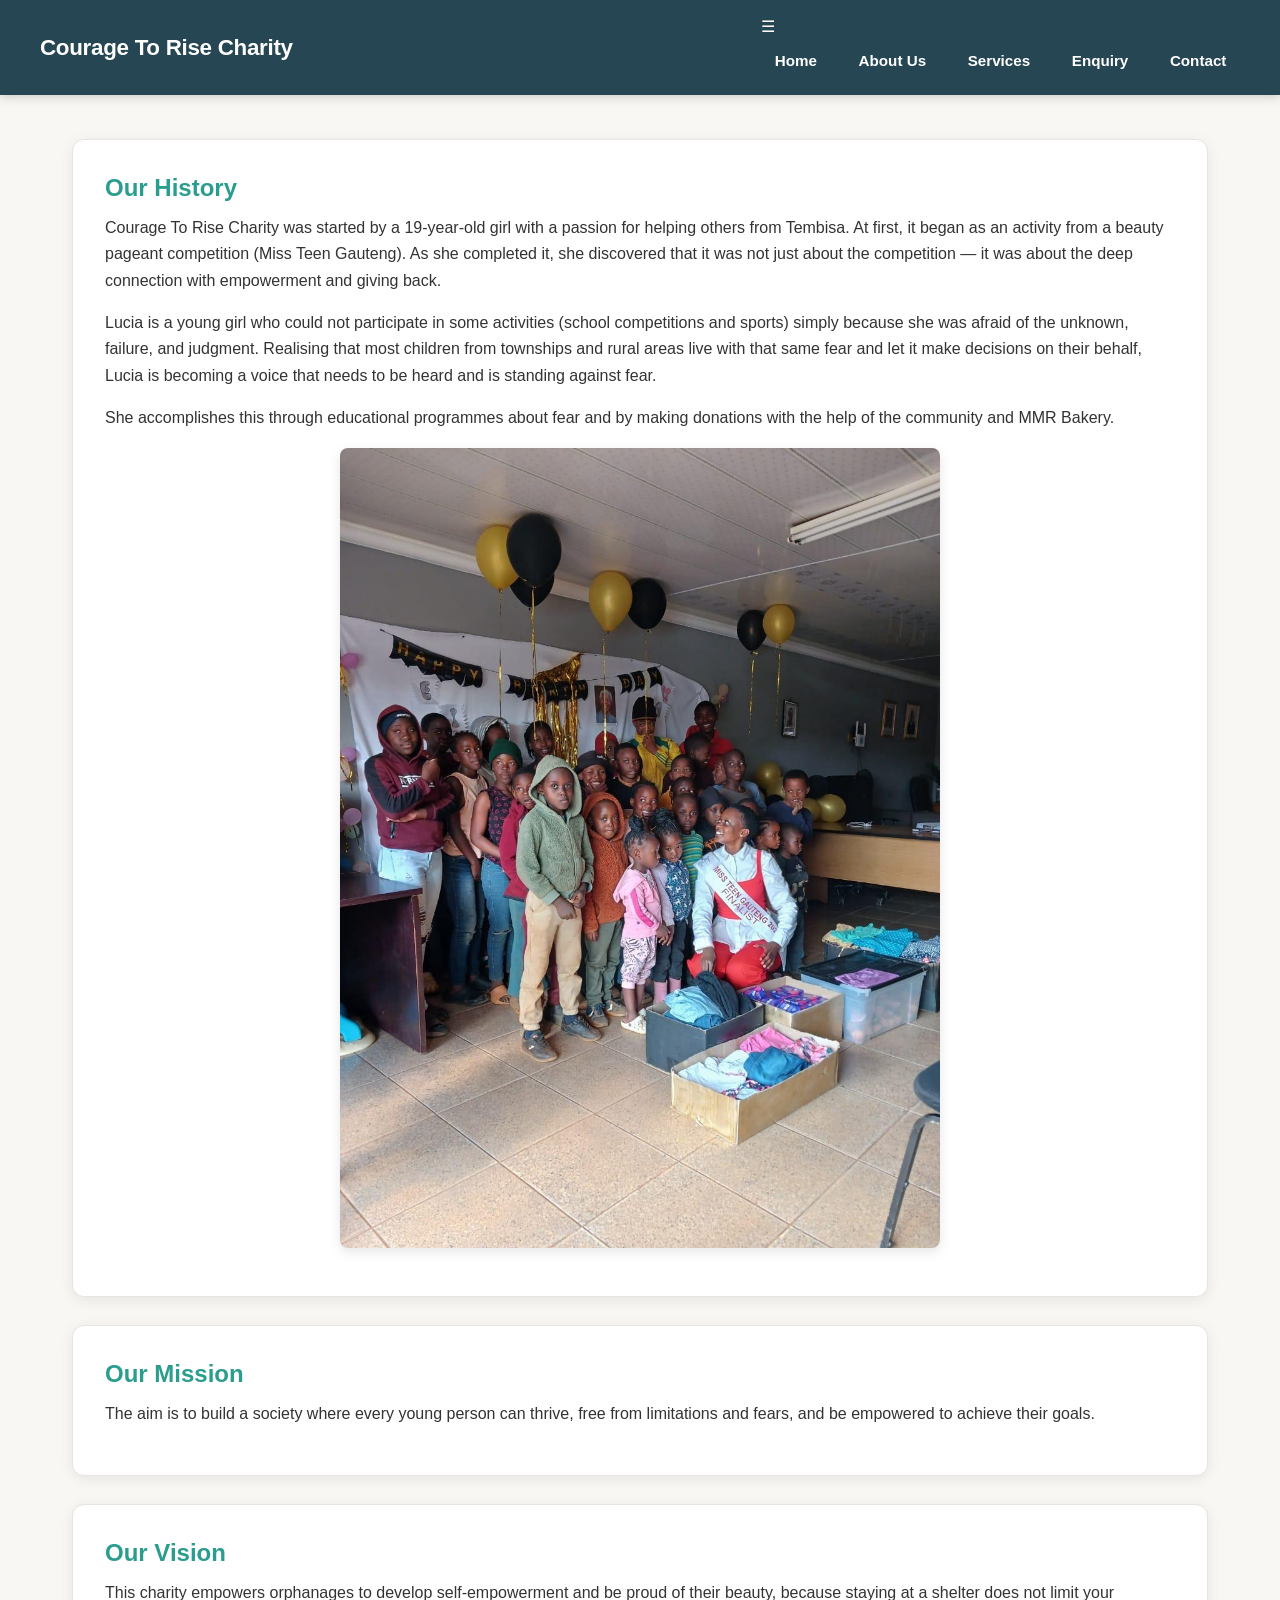
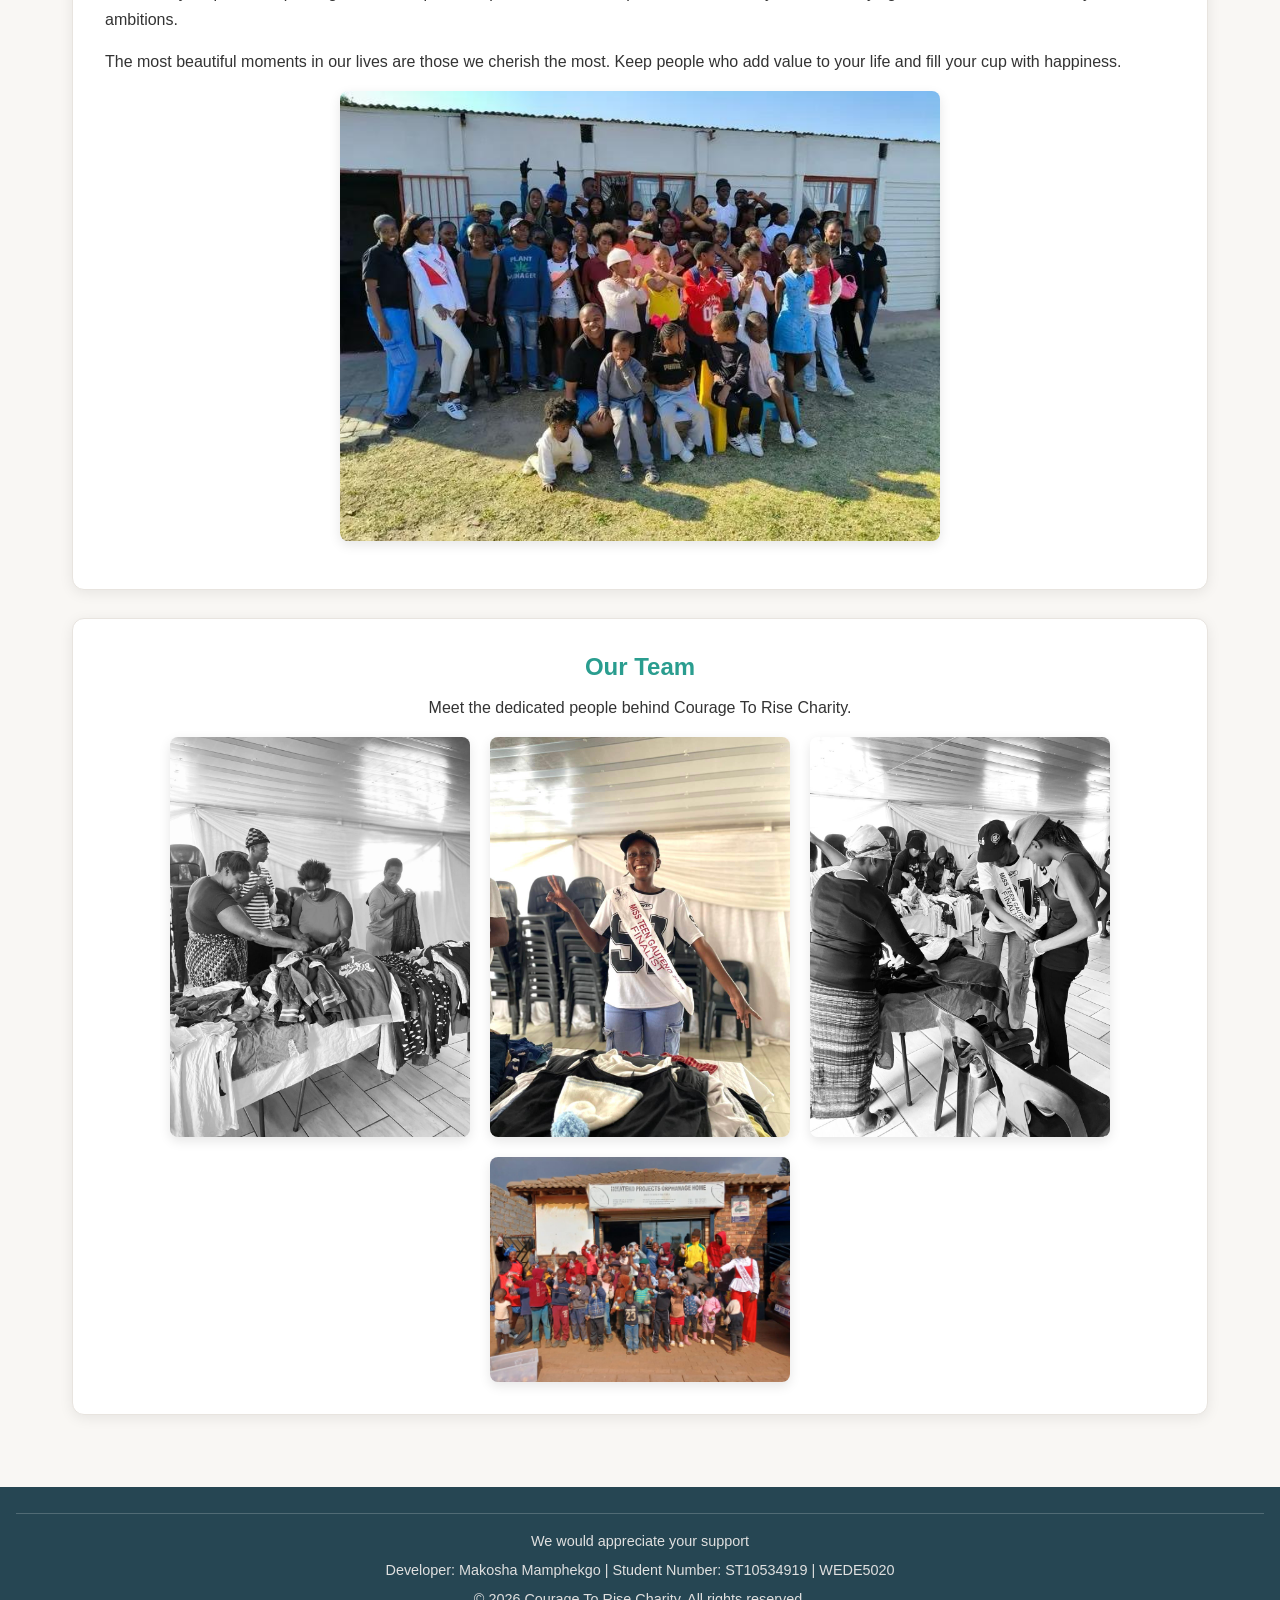
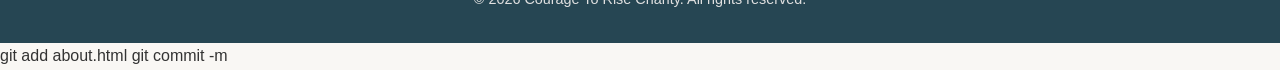
==== commit 09673bac: "Update About Us page content and structure" ====
--- a/about.html
+++ b/about.html
@@ -19,7 +19,7 @@
     <header>
         <div class="header-inner">
         <h1>Courage To Rise Charity</h1>
-        <button-class="nav-toggle" aria-label="Toggle navigation" aria-expanded="false"></button>
+        <button-class="nav-toggle" aria-label="Toggle navigation" aria-expanded="false">☰</button>
         <!-- Consistent navigation across all pages -->
         <nav>
             <ul>
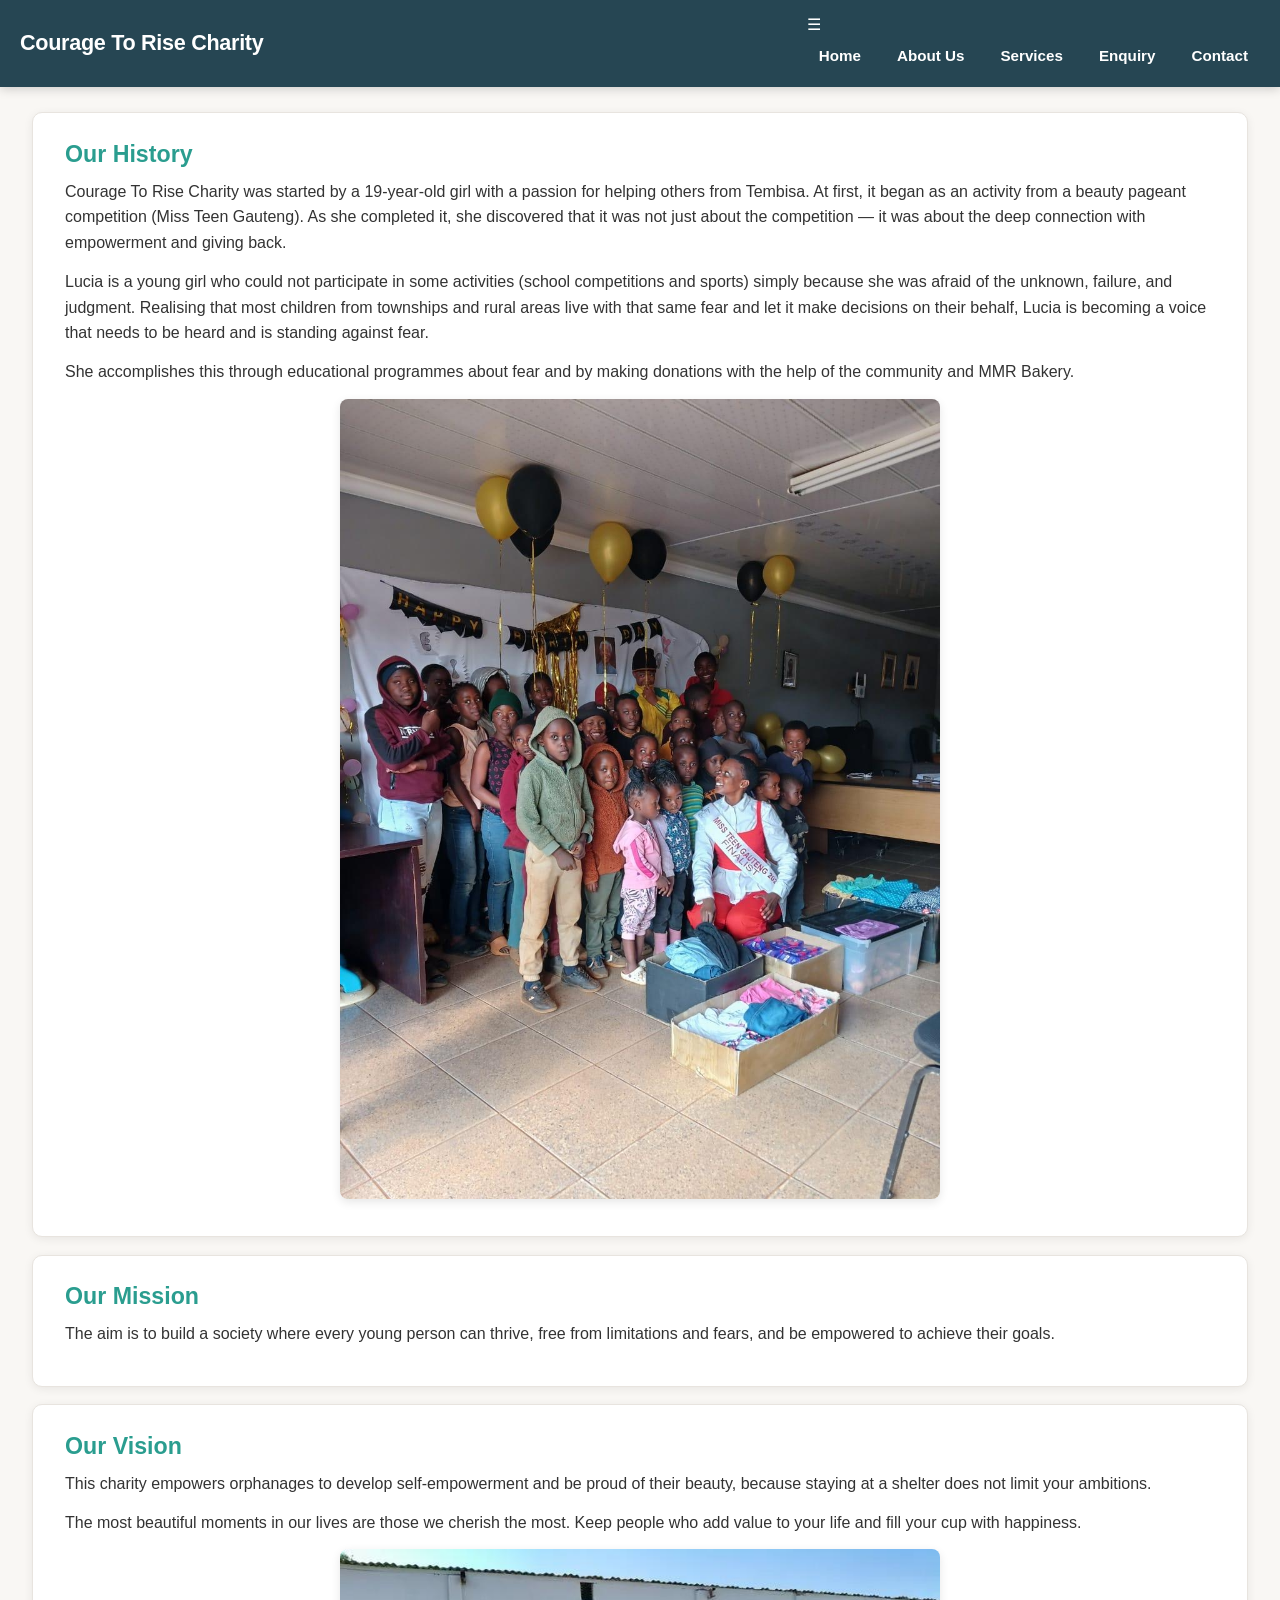
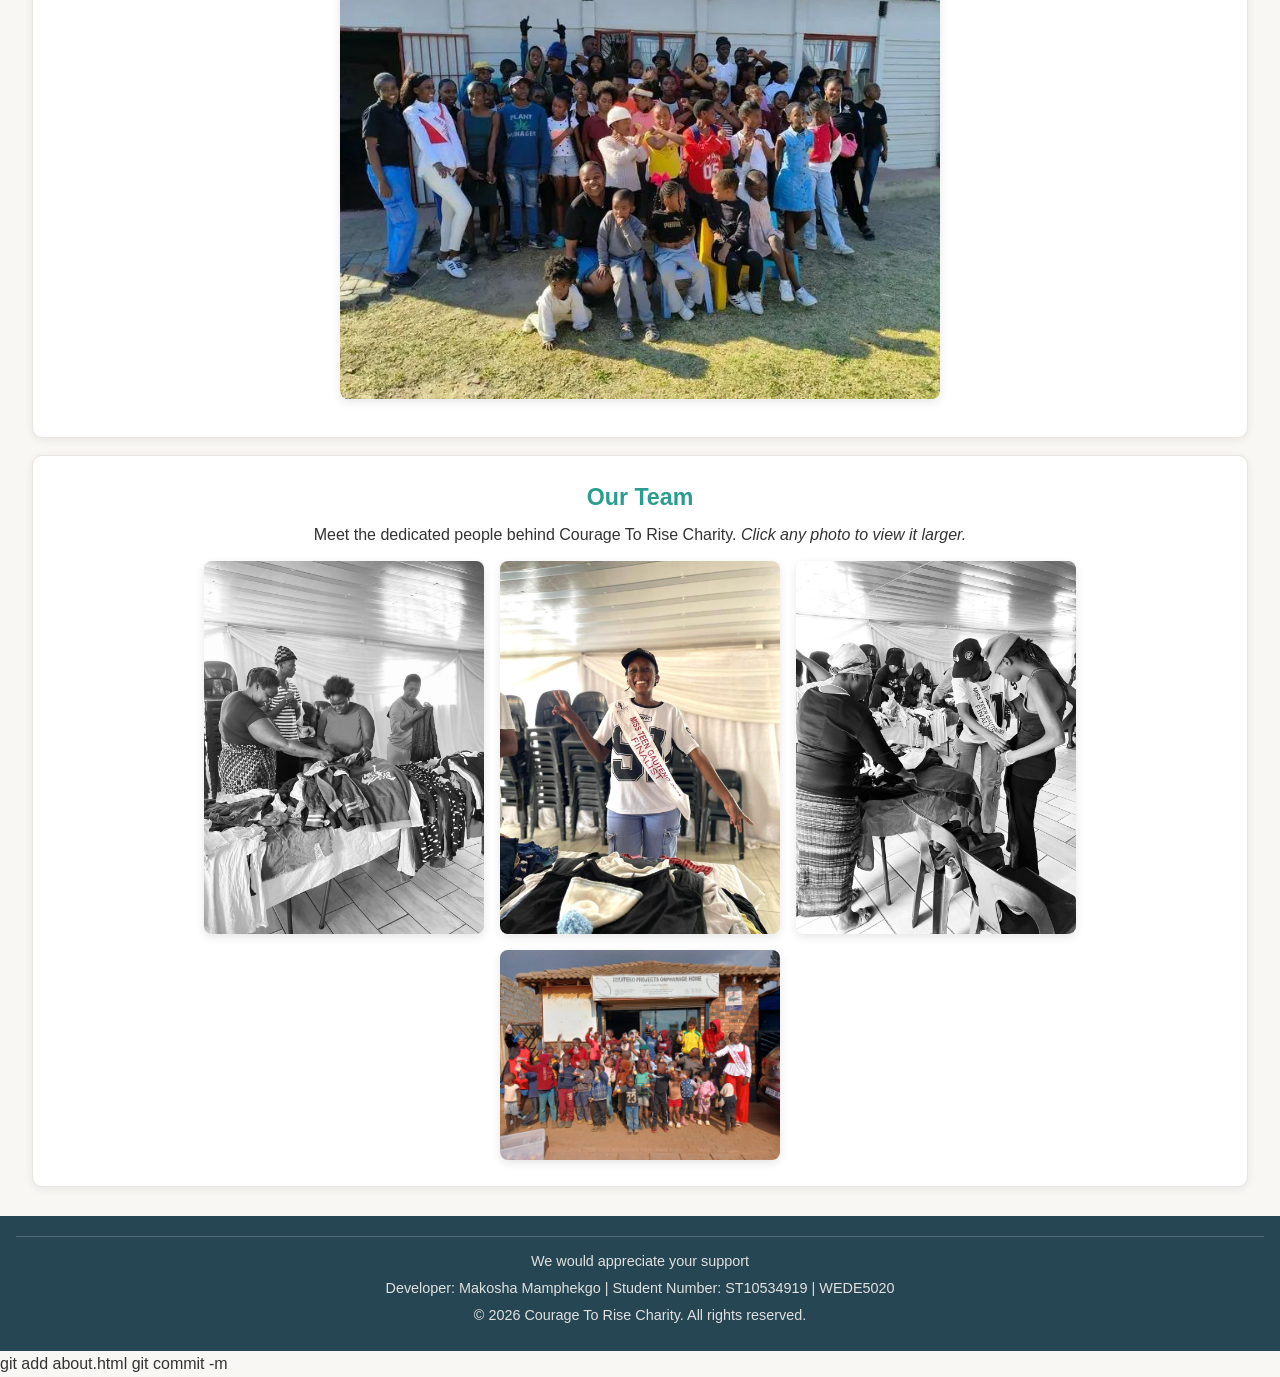
==== commit 4fcba33b: "Enhance About Us page content and images Updated the About Us page with additional content and impro" ====
--- a/about.html
+++ b/about.html
@@ -86,17 +86,31 @@
         </section>
 
         <!-- Team members section -->
-        <section id="team">
-            <h2>Our Team</h2>
-            <p>Meet the dedicated people behind Courage To Rise Charity.</p>
-            <div class= "team-grid">
-            <!-- Team member images -->
-            <img src="images/8ffe0e62-37c6-49a1-a1b2-9abc603f2eb1.JPG" alt="Team member of Courage To Rise Charity" width="400" height="300">
-            <img src="images/86e3f4c6-249c-4ab5-9a2d-2a8251926405.JPG" alt="Team member of Courage To Rise Charity" width="400" height="300">
-            <img src="images/Members.JPG" alt="Courage To Rise Charity team group photo" width="600" height="400">
-            <img src="images/Charity home.JPG" alt="Courage To Rise Charity home and community activities" width="600" height="400">
-            </div>
-        </section>
+<section id="team">
+    <h2>Our Team</h2>
+    <p>Meet the dedicated people behind Courage To Rise Charity. <em>Click any photo to view it larger.</em></p>
+    <div class="team-grid">
+        <img src="images/8ffe0e62-37c6-49a1-a1b2-9abc603f2eb1.JPG" 
+             alt="Team member of Courage To Rise Charity" 
+             width="280" height="280" loading="lazy" class="gallery-item"
+             title="Click to view larger">
+
+        <img src="images/86e3f4c6-249c-4ab5-9a2d-2a8251926405.JPG" 
+             alt="Team member of Courage To Rise Charity" 
+             width="280" height="280" loading="lazy" class="gallery-item"
+             title="Click to view larger">
+
+        <img src="images/Members.JPG" 
+             alt="Courage To Rise Charity team group photo" 
+             width="400" height="280" loading="lazy" class="gallery-item"
+             title="Click to view larger">
+
+        <img src="images/Charity home.JPG" 
+             alt="Courage To Rise Charity home and community activities" 
+             width="400" height="280" loading="lazy" class="gallery-item"
+             title="Click to view larger">
+    </div>
+</section>
     </main>
 
     <!--  FOOTER-->
--- a/css/style.css
+++ b/css/style.css
@@ -15,7 +15,7 @@
 body {
     font-family: 'Segoe UI', Roboto, 'Helvetica Neue', Arial, sans-serif;
     font-size: 1rem;
-    line-height: 1.65;
+    line-height: 1.6;
     color: #333333;
     background-color: #F9F7F4;
     min-height: 100vh;
@@ -50,7 +50,7 @@
 h1, h2, h3, h4 {
     font-weight: 700;
     line-height: 1.3;
-    margin-bottom: 0.75rem;
+    margin-bottom: 0.6rem;
     color: #264653;
 }
 
@@ -60,16 +60,16 @@
 }
 
 h2 {
-    font-size: 1.5rem;
+    font-size: 1.45rem;
     color: #2A9D8F;
 }
 
 h3 {
-    font-size: 1.2rem;
+    font-size: 1.15rem;
 }
 
 p {
-    margin-bottom: 1rem;
+    margin-bottom: 0.85rem;
 }
 
 strong {
@@ -80,7 +80,7 @@
 header {
     background-color: #264653;
     color: #ffffff;
-    padding: 0.9rem 1.25rem;
+    padding: 0.75rem 1.25rem;
     box-shadow: 0 2px 10px rgba(0, 0, 0, 0.18);
     position: relative;
 }
@@ -92,12 +92,12 @@
     flex-wrap: wrap;
     align-items: center;
     justify-content: space-between;
-    gap: 0.75rem;
+    gap: 0.6rem;
 }
 
 header h1 {
     color: #ffffff;
-    font-size: 1.4rem;
+    font-size: 1.35rem;
     margin: 0;
     flex: 1 1 auto;
 }
@@ -109,9 +109,9 @@
     border: 2px solid rgba(255, 255, 255, 0.7);
     border-radius: 6px;
     color: #ffffff;
-    font-size: 1.4rem;
+    font-size: 1.35rem;
     line-height: 1;
-    padding: 0.35rem 0.6rem;
+    padding: 0.3rem 0.55rem;
     cursor: pointer;
 }
 
@@ -127,7 +127,7 @@
     flex-wrap: wrap;
     justify-content: flex-end;
     align-items: center;
-    gap: 0.35rem 0.9rem;
+    gap: 0.3rem 0.75rem;
     list-style: none;
     margin: 0;
 }
@@ -136,7 +136,7 @@
     color: #ffffff;
     font-weight: 600;
     font-size: 0.95rem;
-    padding: 0.45rem 0.85rem;
+    padding: 0.4rem 0.75rem;
     border-radius: 6px;
     display: inline-block;
     transition: background-color 0.25s ease, color 0.25s ease;
@@ -163,23 +163,27 @@
     max-width: 1200px;
     width: 100%;
     margin: 0 auto;
-    padding: 2rem 1.5rem;
-}
-
-/* Card-style sections */
+    padding: 1.25rem 1.25rem 1.5rem;
+}
+
+/* Card-style sections - reduced spacing */
 section {
     background-color: #ffffff;
     color: #333333;
-    padding: 1.75rem 1.75rem;
-    margin-bottom: 1.75rem;
-    border-radius: 12px;
-    box-shadow: 0 3px 14px rgba(0, 0, 0, 0.08);
+    padding: 1.35rem 1.5rem;
+    margin-bottom: 1rem;
+    border-radius: 10px;
+    box-shadow: 0 2px 10px rgba(0, 0, 0, 0.07);
     border: 1px solid #e8e4df;
 }
 
+section:last-child {
+    margin-bottom: 0;
+}
+
 section img {
-    margin: 1rem auto;
-    box-shadow: 0 4px 12px rgba(0, 0, 0, 0.1);
+    margin: 0.75rem auto;
+    box-shadow: 0 3px 10px rgba(0, 0, 0, 0.1);
 }
 
 /* Hero section */
@@ -188,7 +192,8 @@
     background: linear-gradient(135deg, #2A9D8F 0%, #264653 100%);
     color: #ffffff;
     border: none;
-    padding: 2.5rem 1.75rem;
+    padding: 2rem 1.5rem;
+    margin-bottom: 1rem;
 }
 
 #hero h2,
@@ -197,8 +202,8 @@
 }
 
 #hero img {
-    margin: 1.5rem auto 1rem;
-    max-width: 70%;
+    margin: 1.25rem auto 0.85rem;
+    max-width: 65%;
     border: 4px solid rgba(255, 255, 255, 0.35);
 }
 
@@ -214,14 +219,14 @@
 .image-row {
     display: flex;
     flex-wrap: wrap;
-    gap: 1.25rem;
+    gap: 1rem;
     justify-content: center;
-    margin: 1.25rem 0;
+    margin: 0.85rem 0;
 }
 
 .image-row img {
-    flex: 1 1 240px;
-    max-width: 340px;
+    flex: 1 1 220px;
+    max-width: 320px;
     margin: 0;
 }
 
@@ -233,28 +238,32 @@
 #team .team-grid {
     display: flex;
     flex-wrap: wrap;
-    gap: 1.25rem;
+    gap: 1rem;
     justify-content: center;
-    margin-top: 1rem;
+    margin-top: 0.75rem;
 }
 
 #team .team-grid img {
     width: 100%;
-    max-width: 280px;
+    max-width: 260px;
     margin: 0;
 }
 
-/* ========== FORMS ========== */
+/* ========== FORMS - FIXED LAYOUT ========== */
 .form-section {
-    max-width: 620px;
-    margin: 0 auto 2rem;
-    padding: 1.75rem;
+    max-width: 100%;
+    margin: 0;
+    padding: 1.5rem;
     background: #fff;
-    border-radius: 12px;
-    box-shadow: 0 4px 15px rgba(0,0,0,0.08);
+    border-radius: 10px;
+    box-shadow: 0 3px 12px rgba(0,0,0,0.07);
 }
 
 .form-group {
+    margin-bottom: 1rem;
+}
+
+.form-group:last-of-type {
     margin-bottom: 1.25rem;
 }
 
@@ -262,18 +271,19 @@
     display: block;
     font-weight: 600;
     color: #264653;
-    margin-bottom: 0.4rem;
+    margin-bottom: 0.3rem;
+    font-size: 0.95rem;
 }
 
 .form-group input,
 .form-group select,
 .form-group textarea {
     width: 100%;
-    padding: 0.75rem 0.95rem;
+    padding: 0.65rem 0.85rem;
     font-size: 1rem;
     font-family: inherit;
     border: 1.5px solid #cfc9c2;
-    border-radius: 8px;
+    border-radius: 7px;
     background-color: #fdfcfa;
     transition: border-color 0.2s ease, box-shadow 0.2s ease;
 }
@@ -283,11 +293,11 @@
 .form-group textarea:focus {
     outline: none;
     border-color: #2A9D8F;
-    box-shadow: 0 0 0 3px rgba(42, 157, 143, 0.2);
+    box-shadow: 0 0 0 3px rgba(42, 157, 143, 0.18);
 }
 
 .form-group textarea {
-    min-height: 130px;
+    min-height: 110px;
     resize: vertical;
 }
 
@@ -295,8 +305,8 @@
 .error-message {
     display: none;
     color: #c0392b;
-    font-size: 0.875rem;
-    margin-top: 0.3rem;
+    font-size: 0.85rem;
+    margin-top: 0.25rem;
 }
 
 .form-group.invalid input,
@@ -319,11 +329,11 @@
 
 .btn {
     display: inline-block;
-    padding: 0.8rem 1.7rem;
+    padding: 0.7rem 1.5rem;
     font-size: 1rem;
     font-weight: 600;
     border: none;
-    border-radius: 8px;
+    border-radius: 7px;
     cursor: pointer;
     transition: background-color 0.25s ease, transform 0.15s ease;
 }
@@ -348,9 +358,9 @@
 .form-success {
     background: #e8f5e9;
     border-left: 5px solid #2A9D8F;
-    padding: 1.25rem;
-    margin-top: 1.5rem;
-    border-radius: 8px;
+    padding: 1rem 1.15rem;
+    margin-top: 1rem;
+    border-radius: 7px;
 }
 
 /* ========== FOOTER ========== */
@@ -358,12 +368,12 @@
     background-color: #264653;
     color: #e0e0e0;
     text-align: center;
-    padding: 1.6rem 1rem;
+    padding: 1.25rem 1rem;
     margin-top: auto;
 }
 
 footer p {
-    margin-bottom: 0.35rem;
+    margin-bottom: 0.25rem;
     font-size: 0.9rem;
 }
 
@@ -374,58 +384,71 @@
 footer hr {
     border: none;
     border-top: 1px solid rgba(255, 255, 255, 0.2);
-    margin-bottom: 1rem;
+    margin-bottom: 0.85rem;
 }
 
 /* ========== CONTACT PAGE ========== */
 .contact-grid {
     display: grid;
     grid-template-columns: 1fr 1fr;
-    gap: 2rem;
-    margin-bottom: 2rem;
+    gap: 1.25rem;
+    margin-bottom: 1rem;
+    align-items: start;
+}
+
+.contact-info {
+    background: #fff;
+    padding: 1.35rem 1.5rem;
+    border-radius: 10px;
+    box-shadow: 0 2px 10px rgba(0,0,0,0.07);
+    border: 1px solid #e8e4df;
 }
 
 #social-and-phone ul,
 #locations article {
-    margin-bottom: 1.5rem;
+    margin-bottom: 1rem;
 }
 
 #locations article {
     background-color: #faf8f5;
-    padding: 1.25rem;
-    border-radius: 10px;
+    padding: 1.1rem;
+    border-radius: 8px;
     border: 1px solid #ece7e0;
 }
 
 #map {
-    height: 320px;
+    height: 280px;
     width: 100%;
-    border-radius: 10px;
-    margin-top: 1rem;
-    box-shadow: 0 4px 12px rgba(0, 0, 0, 0.1);
+    border-radius: 8px;
+    margin-top: 0.85rem;
+    box-shadow: 0 3px 10px rgba(0, 0, 0, 0.1);
     z-index: 1;
 }
 
 iframe {
     width: 100%;
     max-width: 100%;
-    height: 320px;
+    height: 280px;
     border: 0;
     border-radius: 8px;
-    margin-top: 0.75rem;
-    box-shadow: 0 4px 12px rgba(0, 0, 0, 0.1);
+    margin-top: 0.6rem;
+    box-shadow: 0 3px 10px rgba(0, 0, 0, 0.1);
 }
 
 /* ========== SERVICES ========== */
 .search-section {
     text-align: center;
-    margin: 1.5rem 0 2rem;
+    margin: 0.75rem 0 1.25rem;
+    padding: 0 !important;
+    background: transparent !important;
+    box-shadow: none !important;
+    border: none !important;
 }
 
 #serviceSearch {
     width: 100%;
-    max-width: 420px;
-    padding: 0.85rem 1.2rem;
+    max-width: 400px;
+    padding: 0.75rem 1.1rem;
     border: 2px solid #2A9D8F;
     border-radius: 30px;
     font-size: 1rem;
@@ -434,38 +457,43 @@
 
 .services-grid {
     display: grid;
-    grid-template-columns: repeat(auto-fit, minmax(280px, 1fr));
-    gap: 1.5rem;
-    padding: 0.5rem 0 2rem;
+    grid-template-columns: repeat(auto-fit, minmax(270px, 1fr));
+    gap: 1.15rem;
+    padding: 0 0 0.5rem;
+    background: transparent !important;
+    box-shadow: none !important;
+    border: none !important;
+    margin-bottom: 1rem;
 }
 
 .service-card {
     background: #fff;
-    padding: 1.5rem;
-    border-radius: 12px;
-    box-shadow: 0 4px 12px rgba(0,0,0,0.08);
-    transition: transform 0.3s ease, box-shadow 0.3s ease;
+    padding: 1.25rem;
+    border-radius: 10px;
+    box-shadow: 0 3px 10px rgba(0,0,0,0.07);
+    transition: transform 0.25s ease, box-shadow 0.25s ease;
     border: 1px solid #e8e4df;
 }
 
 .service-card:hover {
-    transform: translateY(-5px);
-    box-shadow: 0 8px 20px rgba(0,0,0,0.12);
+    transform: translateY(-4px);
+    box-shadow: 0 6px 16px rgba(0,0,0,0.11);
 }
 
 .service-card .badge {
     display: inline-block;
     background: #2A9D8F;
     color: white;
-    font-size: 0.75rem;
-    padding: 0.25rem 0.7rem;
+    font-size: 0.72rem;
+    padding: 0.2rem 0.6rem;
     border-radius: 20px;
-    margin-bottom: 0.7rem;
+    margin-bottom: 0.55rem;
     text-transform: capitalize;
 }
 
 .service-card h3 {
-    margin-bottom: 0.5rem;
+    margin-bottom: 0.4rem;
+    font-size: 1.1rem;
 }
 
 /* Lightbox */
@@ -495,12 +523,12 @@
 
 .lightbox-close {
     position: absolute;
-    top: -42px;
+    top: -40px;
     right: 0;
     background: none;
     border: none;
     color: white;
-    font-size: 2.6rem;
+    font-size: 2.5rem;
     cursor: pointer;
     line-height: 1;
 }
@@ -508,14 +536,14 @@
 /* Accordion (if used) */
 .accordion-item {
     border: 1px solid #ddd;
-    margin-bottom: 0.5rem;
-    border-radius: 8px;
+    margin-bottom: 0.4rem;
+    border-radius: 7px;
     overflow: hidden;
 }
 
 .accordion-header {
     background: #f5f5f5;
-    padding: 1rem;
+    padding: 0.9rem;
     cursor: pointer;
     font-weight: 600;
 }
@@ -527,7 +555,7 @@
 
 .accordion-body {
     display: none;
-    padding: 1rem;
+    padding: 0.9rem;
 }
 
 .accordion-item.active .accordion-body {
@@ -544,12 +572,19 @@
     transform: scale(1.02);
 }
 
+/* Page header sections */
+.page-header {
+    margin-bottom: 1rem;
+    padding: 1.1rem 1.4rem;
+}
+
 /* ========== RESPONSIVE DESIGN ========== */
 
 /* Tablet */
 @media screen and (max-width: 900px) {
     .contact-grid {
         grid-template-columns: 1fr;
+        gap: 1rem;
     }
 }
 
@@ -559,37 +594,38 @@
     }
 
     header h1 {
-        font-size: 1.25rem;
+        font-size: 1.2rem;
     }
 
     nav ul {
-        gap: 0.3rem 0.6rem;
+        gap: 0.25rem 0.5rem;
     }
 
     nav a {
-        padding: 0.4rem 0.65rem;
+        padding: 0.35rem 0.6rem;
         font-size: 0.9rem;
     }
 
     main {
-        padding: 1.5rem 1rem;
+        padding: 1rem 0.9rem 1.25rem;
     }
 
     section {
-        padding: 1.4rem 1.2rem;
+        padding: 1.15rem 1.1rem;
+        margin-bottom: 0.85rem;
     }
 
     h1 {
-        font-size: 1.65rem;
+        font-size: 1.55rem;
     }
 
     h2 {
-        font-size: 1.35rem;
+        font-size: 1.3rem;
     }
 
     #map,
     iframe {
-        height: 260px;
+        height: 240px;
     }
 
     #hero img {
@@ -623,45 +659,45 @@
     nav ul {
         flex-direction: column;
         align-items: stretch;
-        gap: 0.3rem;
-        padding-top: 0.5rem;
+        gap: 0.25rem;
+        padding-top: 0.4rem;
     }
 
     nav a {
         display: block;
         width: 100%;
         text-align: center;
-        padding: 0.7rem;
+        padding: 0.65rem;
     }
 
     header {
-        padding: 0.75rem 1rem;
+        padding: 0.65rem 0.9rem;
     }
 
     header h1 {
-        font-size: 1.15rem;
+        font-size: 1.1rem;
     }
 
     main {
-        padding: 1.15rem 0.85rem;
+        padding: 0.85rem 0.7rem 1rem;
     }
 
     section {
-        padding: 1.2rem;
-        border-radius: 10px;
-        margin-bottom: 1.25rem;
+        padding: 1rem;
+        border-radius: 8px;
+        margin-bottom: 0.75rem;
     }
 
     h1 {
-        font-size: 1.45rem;
+        font-size: 1.35rem;
     }
 
     h2 {
-        font-size: 1.25rem;
+        font-size: 1.2rem;
     }
 
     #hero {
-        padding: 1.75rem 1rem;
+        padding: 1.5rem 1rem;
     }
 
     #hero img {
@@ -679,12 +715,16 @@
 
     #map,
     iframe {
-        height: 230px;
+        height: 220px;
     }
 
     footer {
-        padding: 1.25rem 0.75rem;
+        padding: 1.1rem 0.7rem;
         font-size: 0.85rem;
+    }
+
+    .form-section {
+        padding: 1.15rem;
     }
 }
 
@@ -692,31 +732,36 @@
 @media screen and (min-width: 1100px) {
     .header-inner,
     main {
-        max-width: 1200px;
+        max-width: 1280px;
     }
 
     main {
-        padding: 2.75rem 2rem;
+        padding: 1.6rem 2rem 1.8rem;
     }
 
     section {
-        padding: 2rem 2rem;
+        padding: 1.6rem 2rem;
+        margin-bottom: 1.1rem;
     }
 
     #hero {
-        padding: 3rem 2.5rem;
+        padding: 2.25rem 2rem;
     }
 
     #hero img {
-        max-width: 65%;
+        max-width: 68%;
     }
 
     #team .team-grid img {
-        max-width: 300px;
+        max-width: 280px;
     }
 
     .services-grid {
-        grid-template-columns: repeat(auto-fit, minmax(300px, 1fr));
+        grid-template-columns: repeat(auto-fit, minmax(290px, 1fr));
+        gap: 1.35rem;
+    }
+
+    .contact-grid {
         gap: 1.75rem;
     }
 }
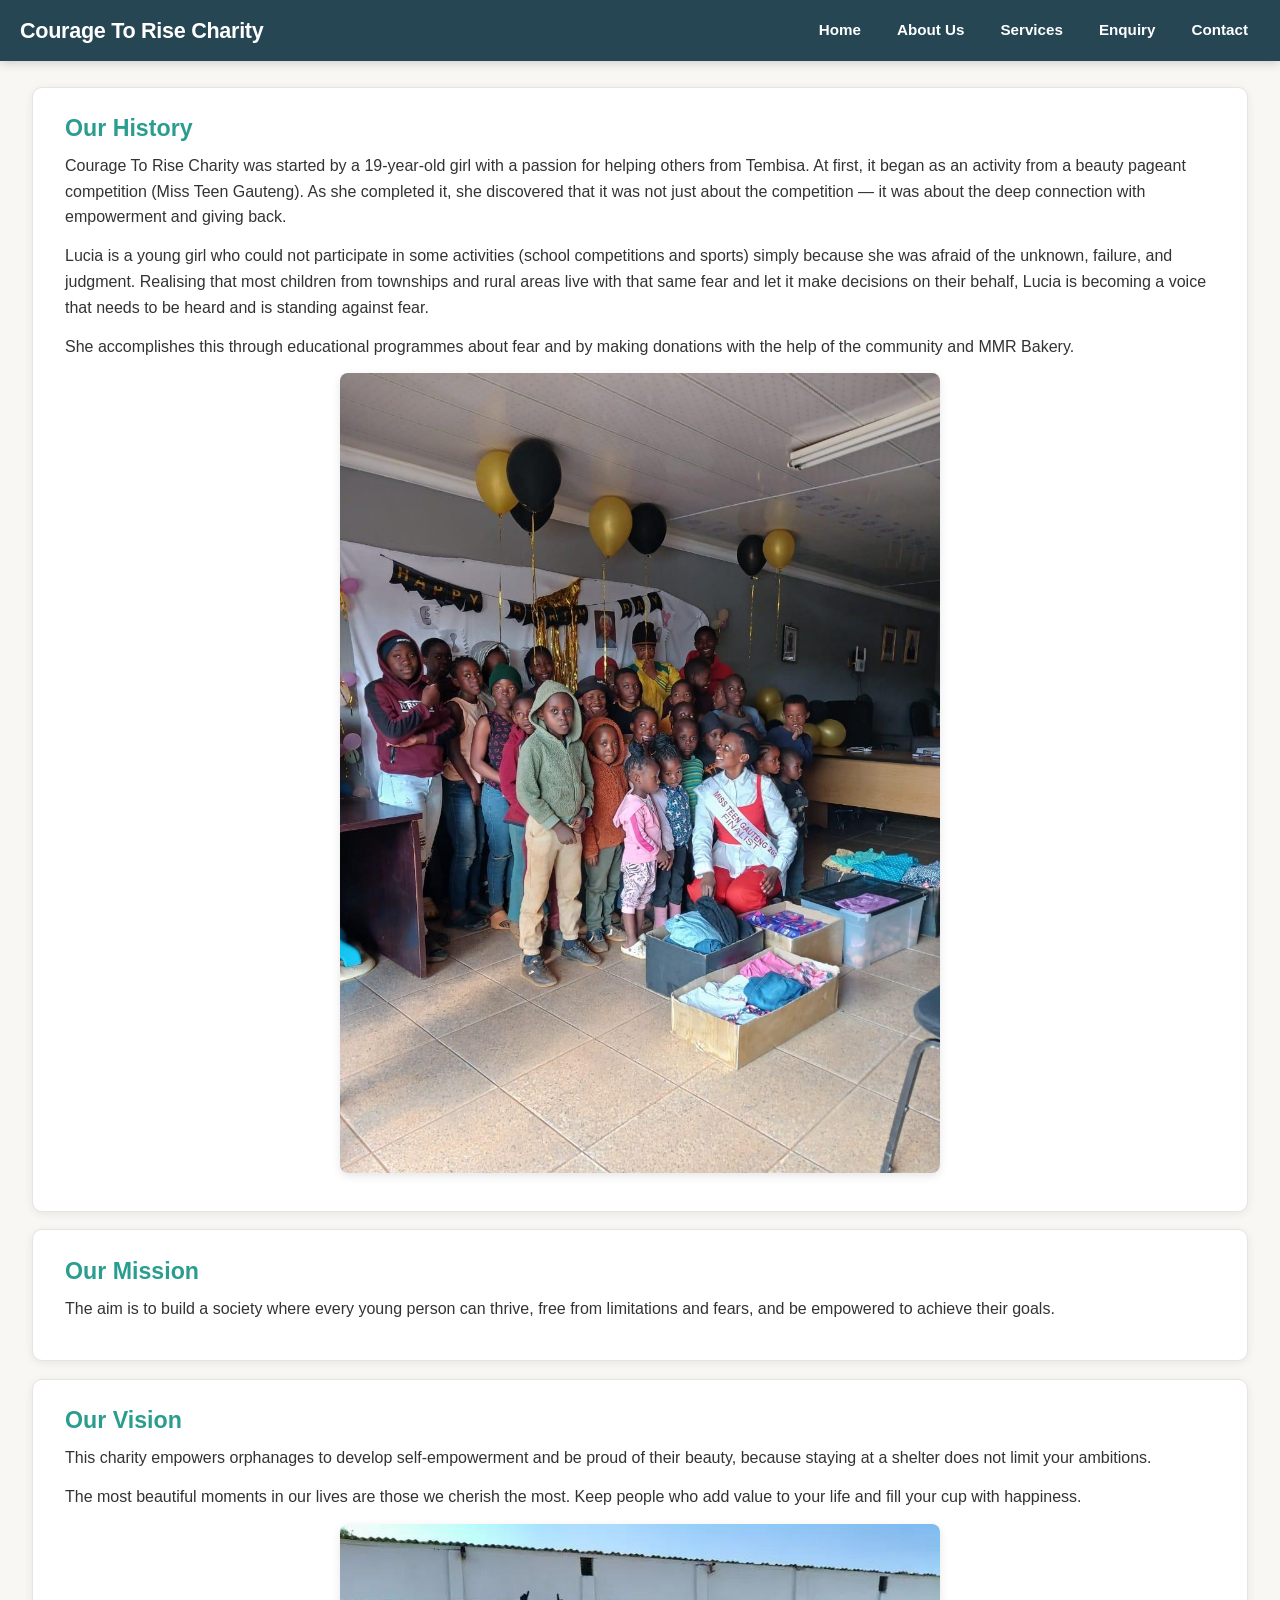
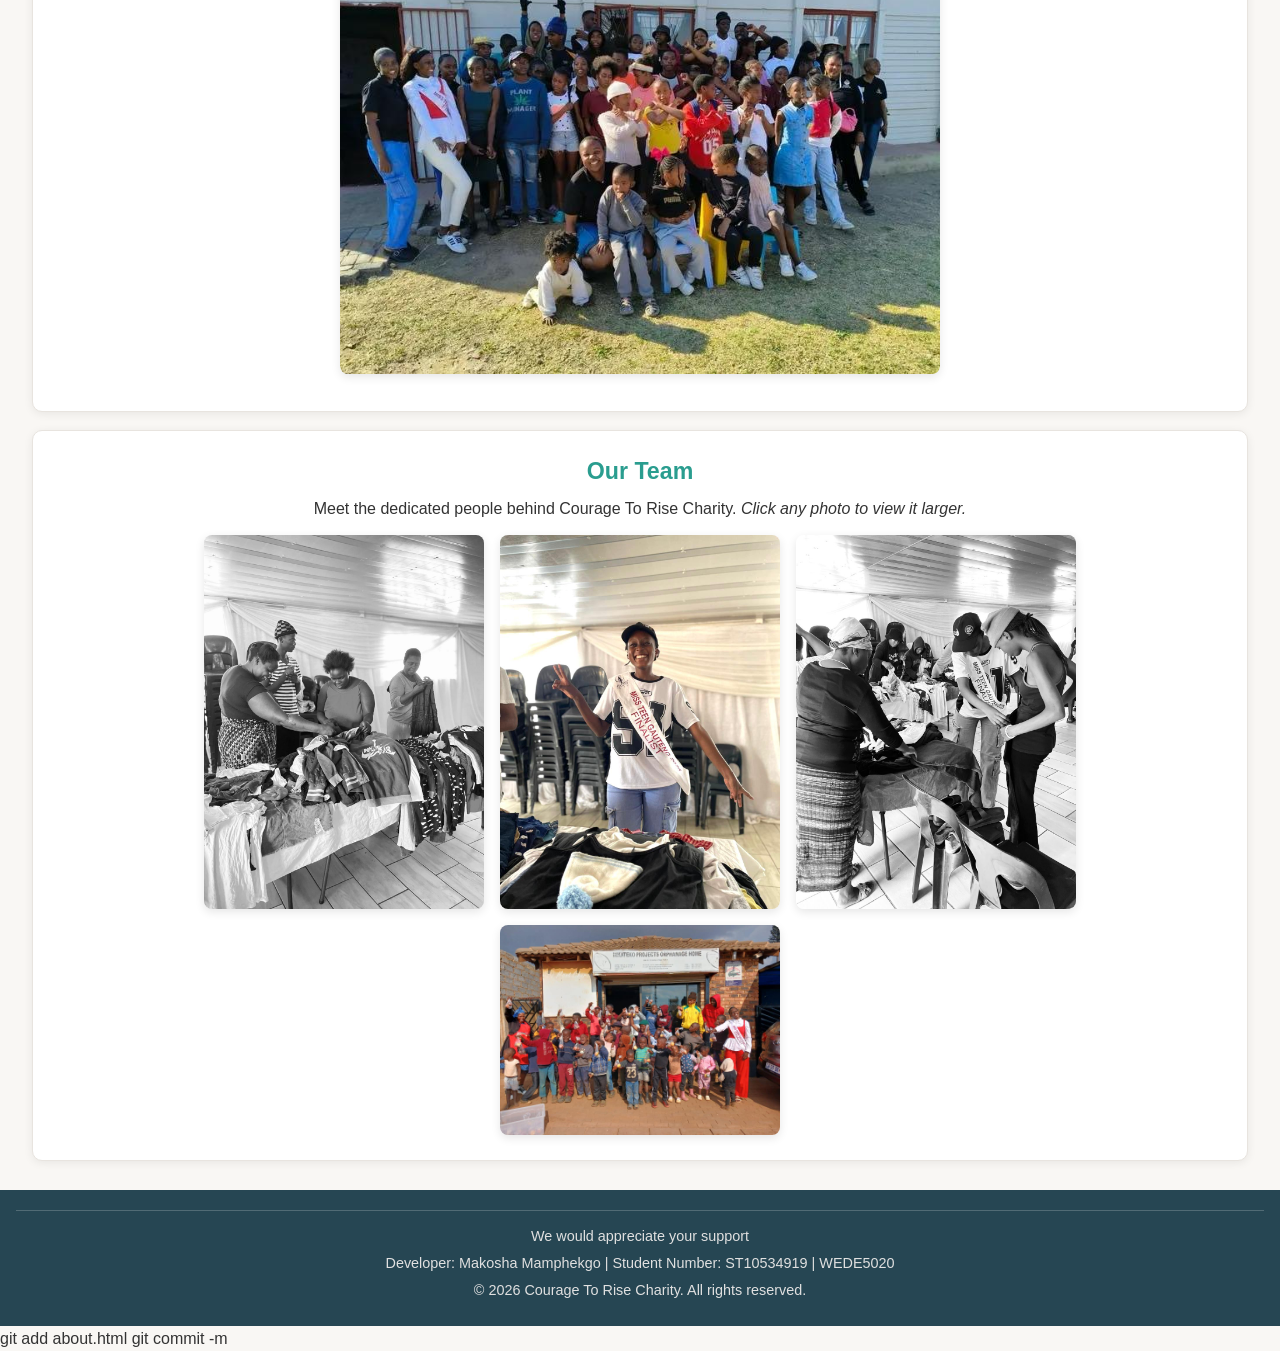
==== commit 909c88c9: "Fix HTML structure and improve accessibility" ====
--- a/about.html
+++ b/about.html
@@ -19,8 +19,13 @@
     <header>
         <div class="header-inner">
         <h1>Courage To Rise Charity</h1>
-        <button-class="nav-toggle" aria-label="Toggle navigation" aria-expanded="false">☰</button>
-        <!-- Consistent navigation across all pages -->
+        <button class="nav-toggle" aria-label="Toggle navigation" aria-expanded="false">
+           <span class="bar"></span>
+           <span class="bar"></span>
+           <span class="bar"></span>
+          </button>
+        
+            <!-- Consistent navigation across all pages -->
         <nav>
             <ul>
                 <li><a href="index.html">Home</a></li>
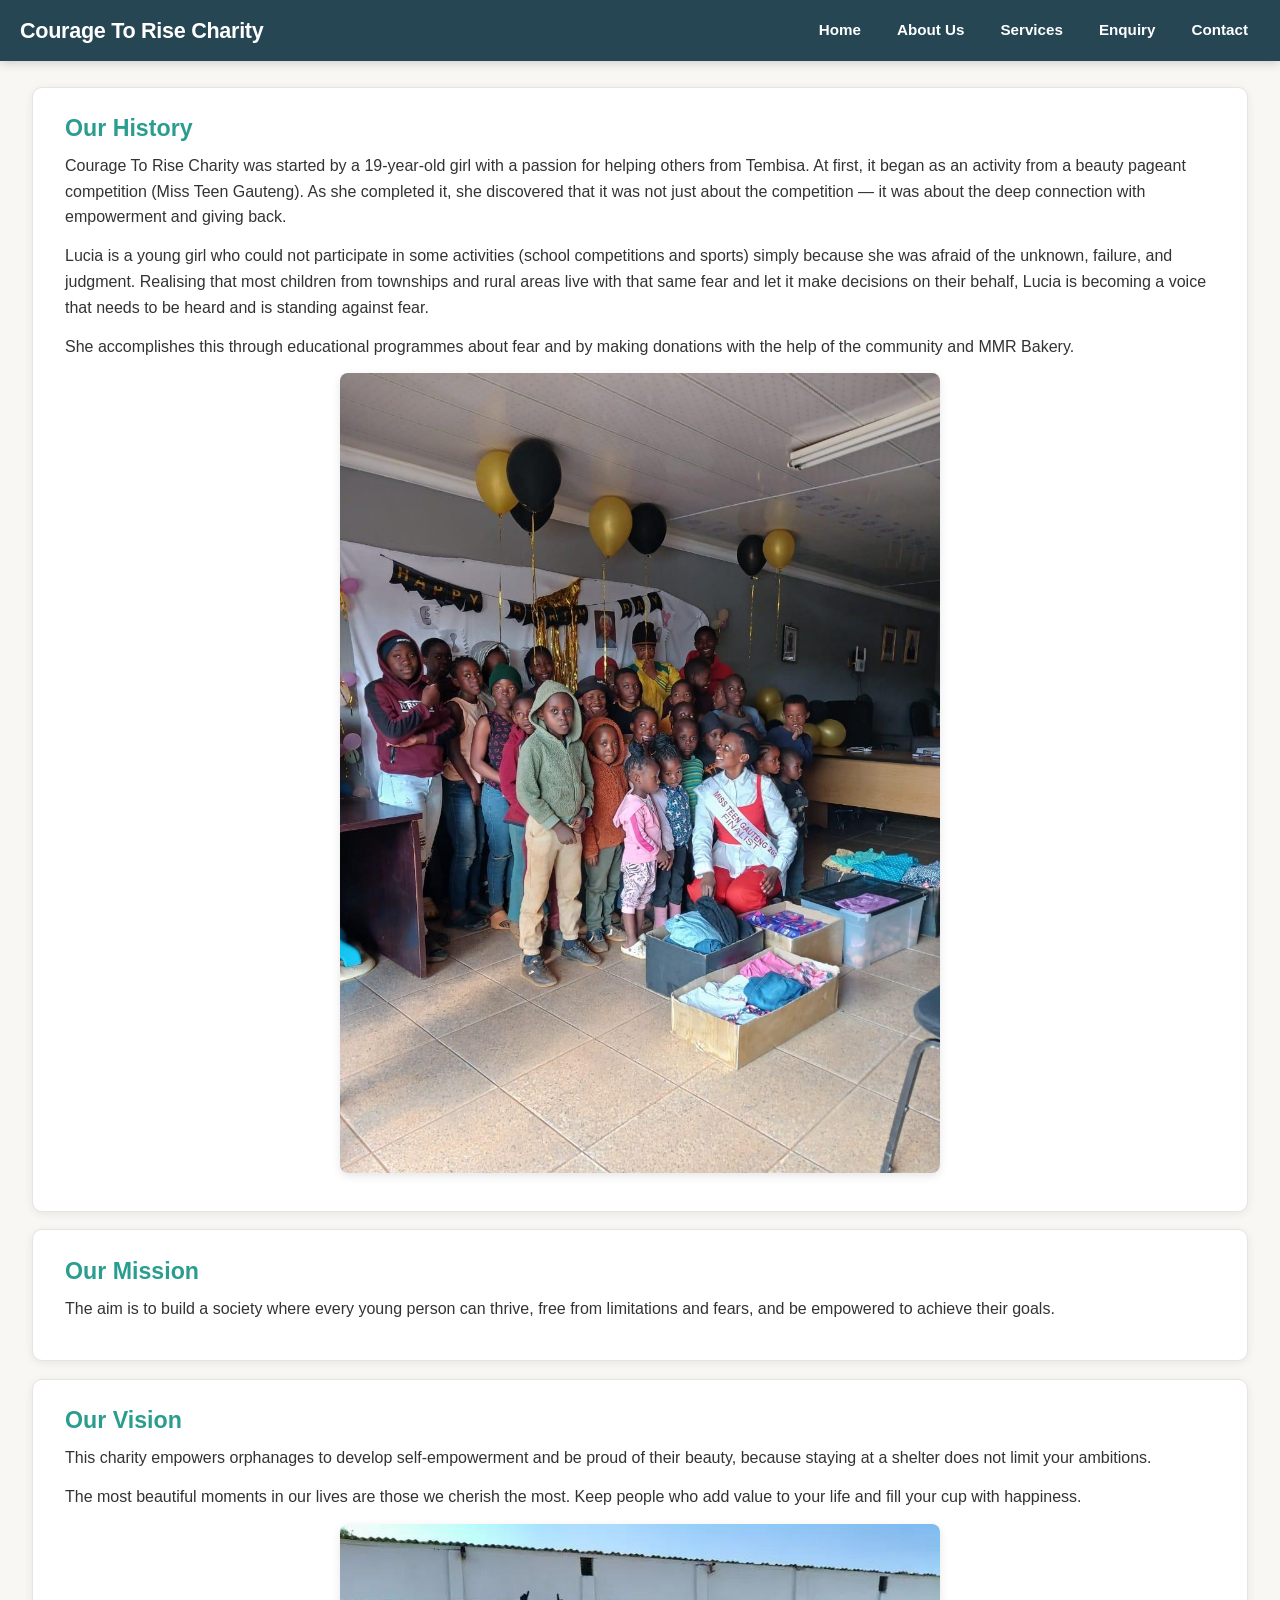
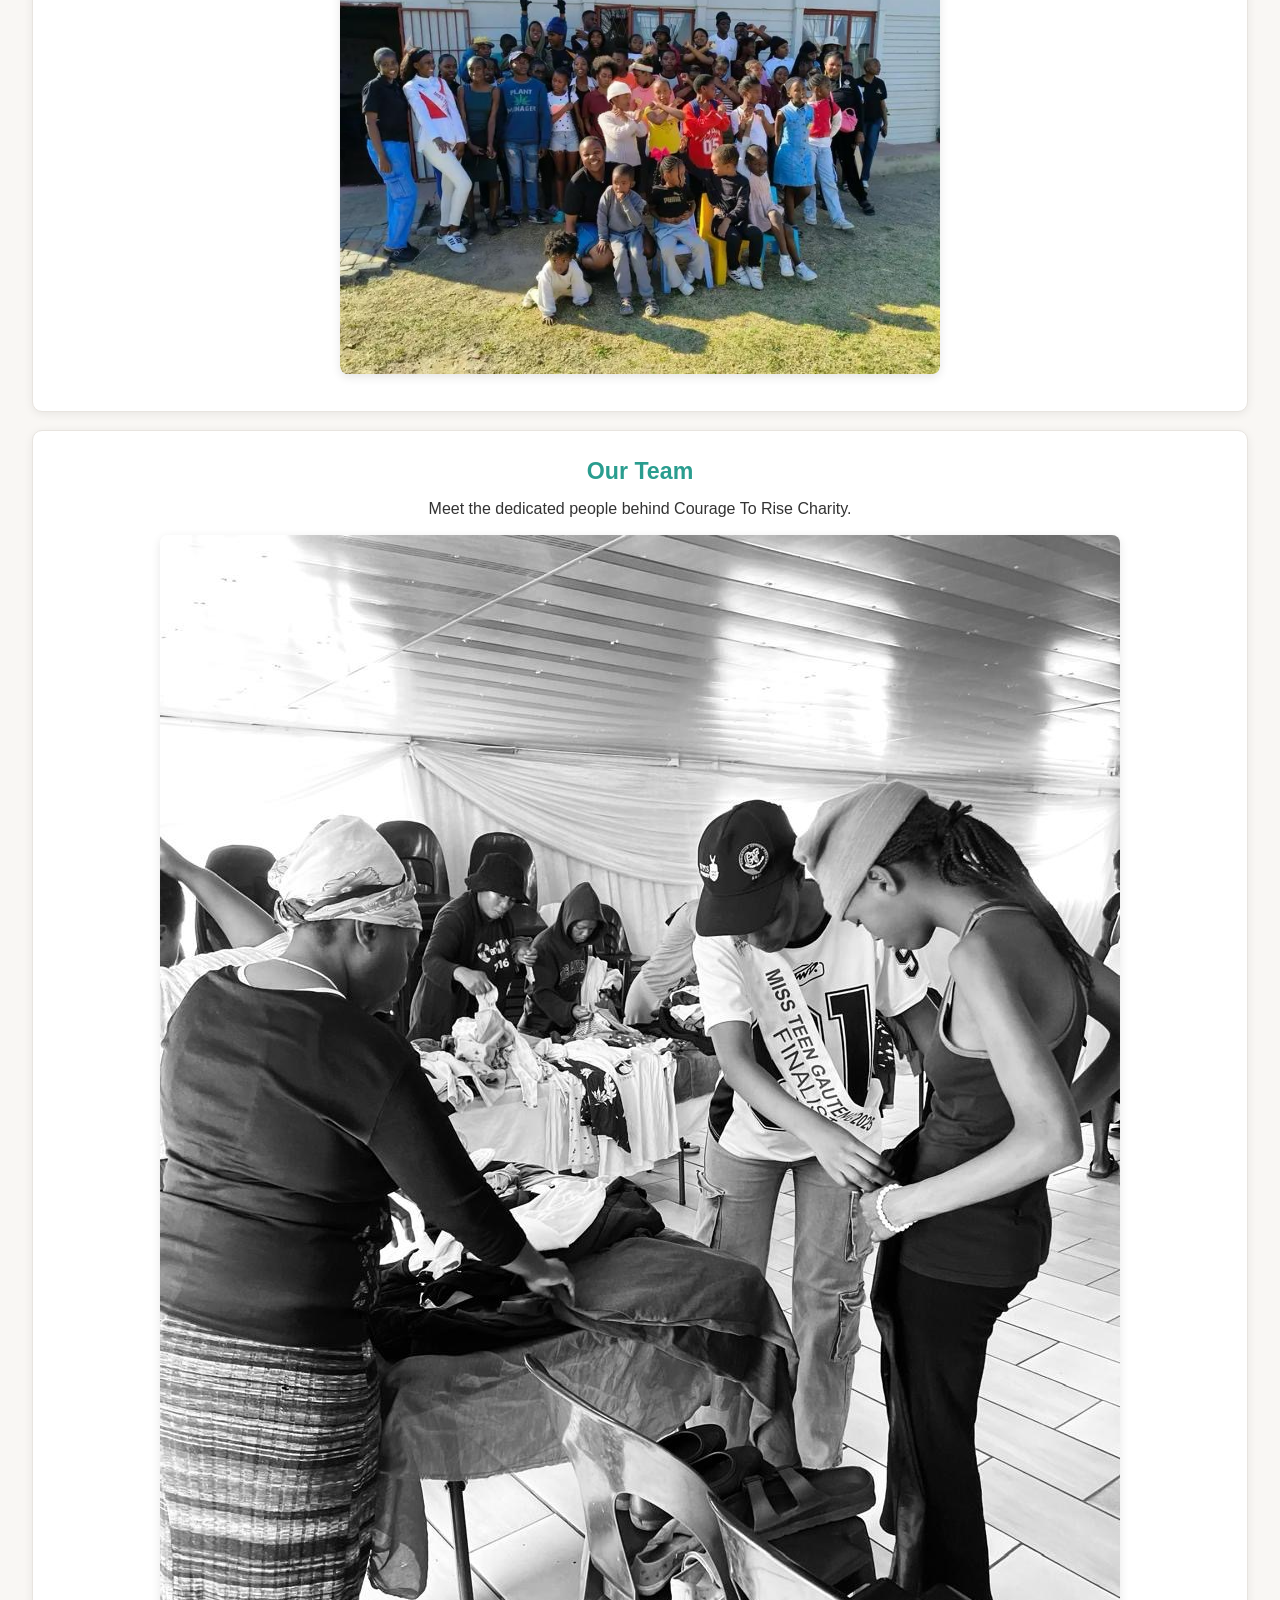
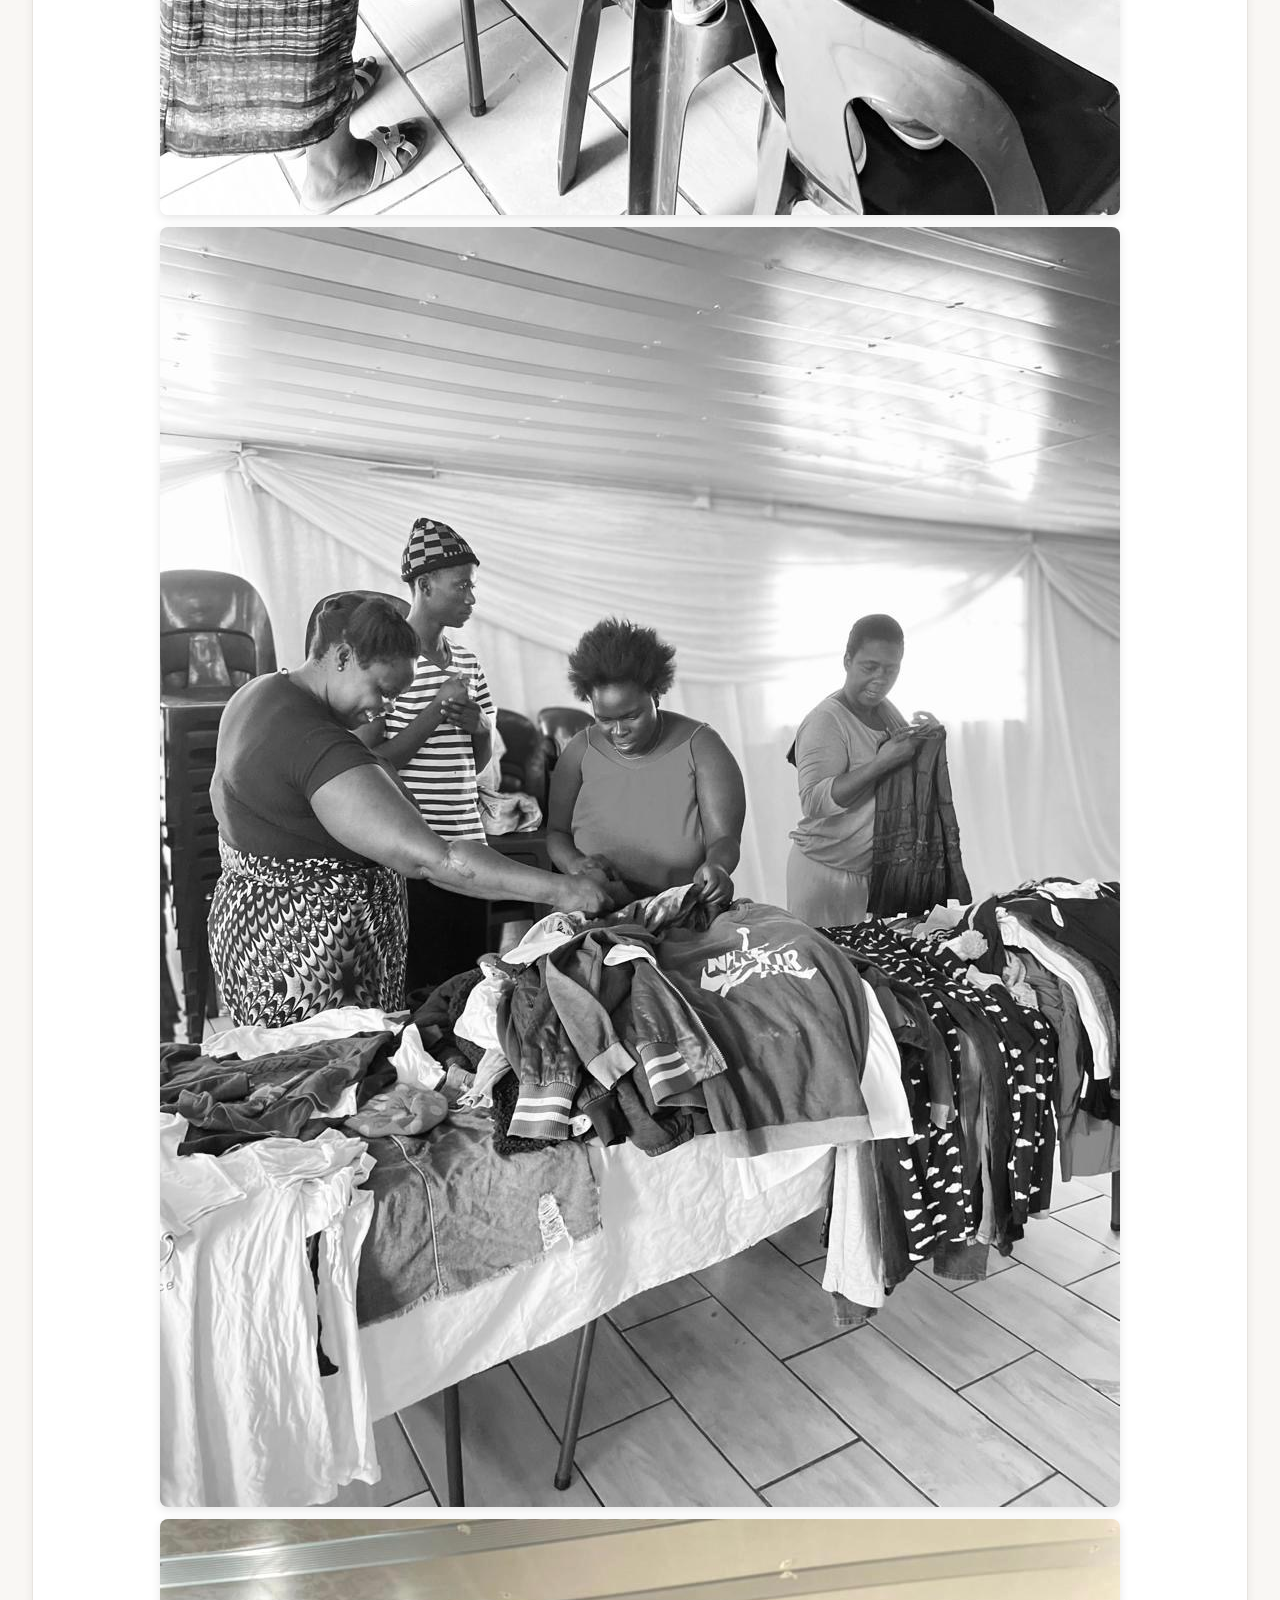
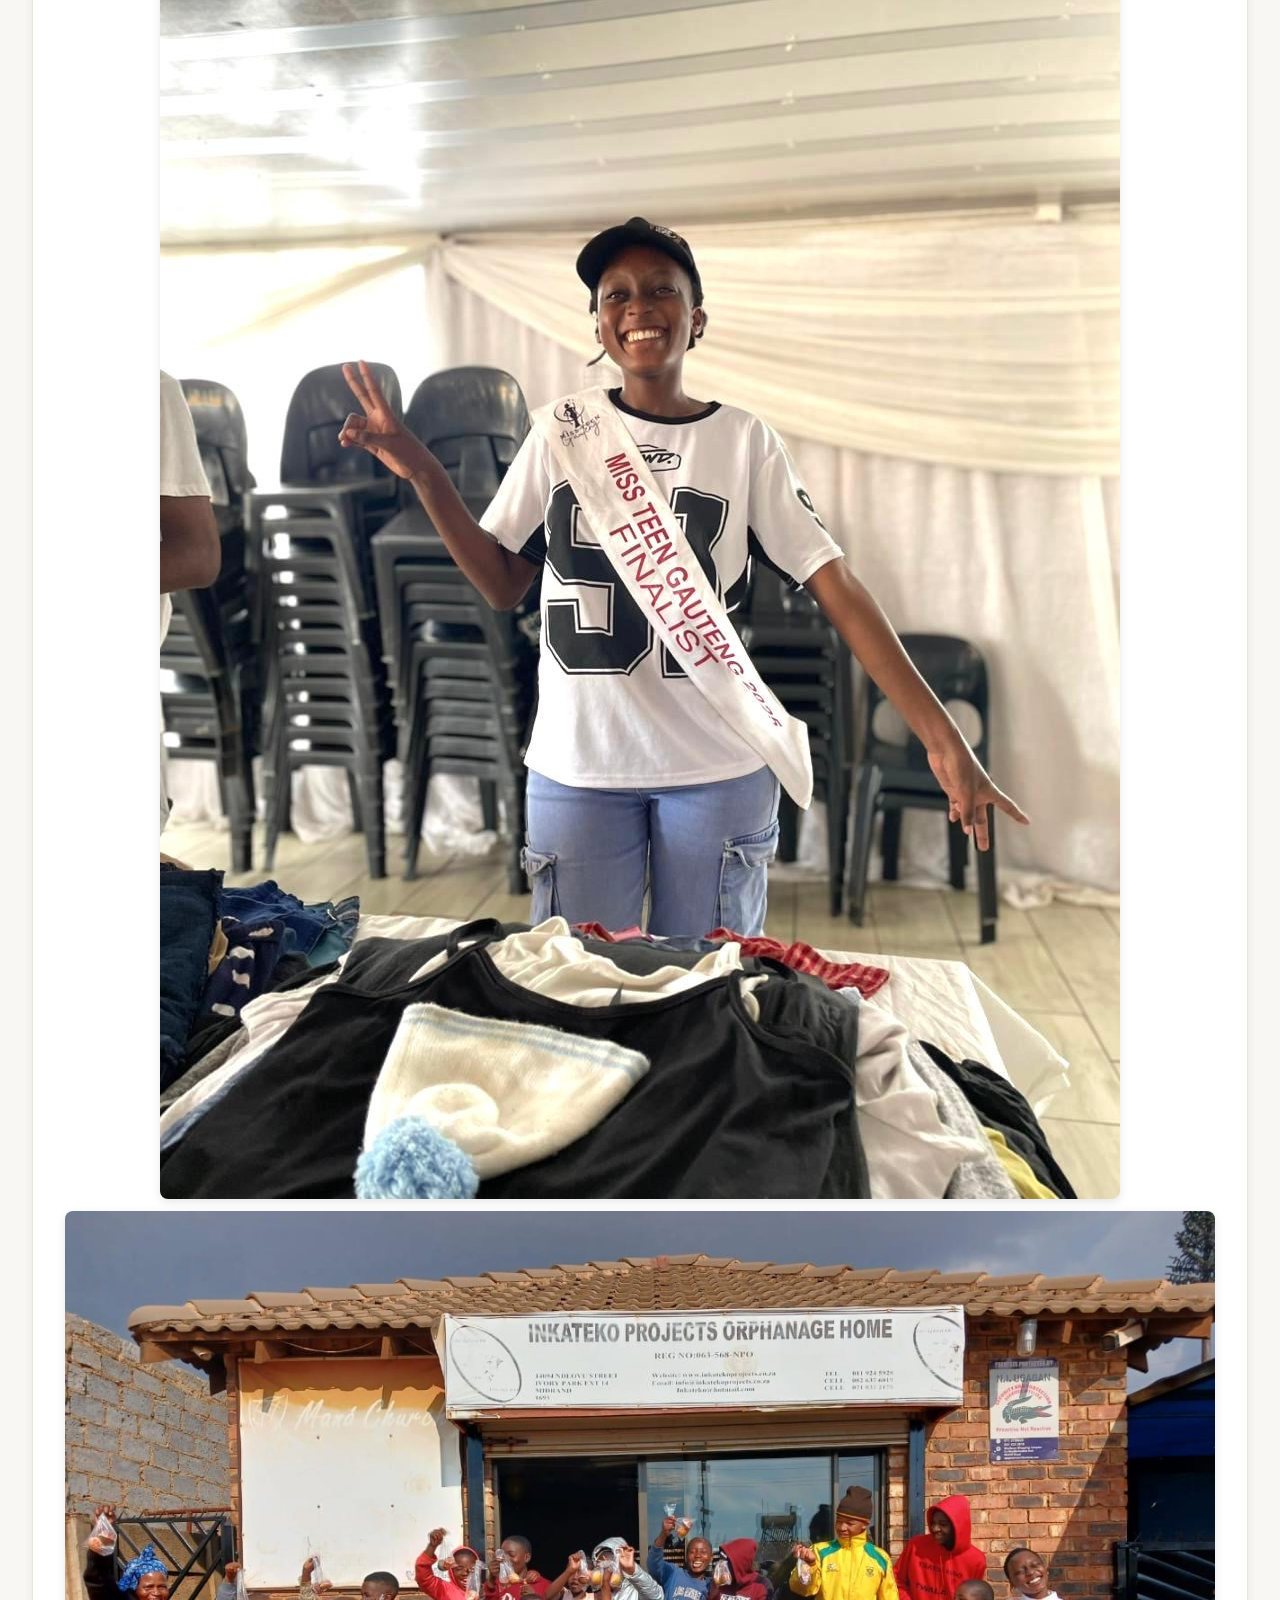
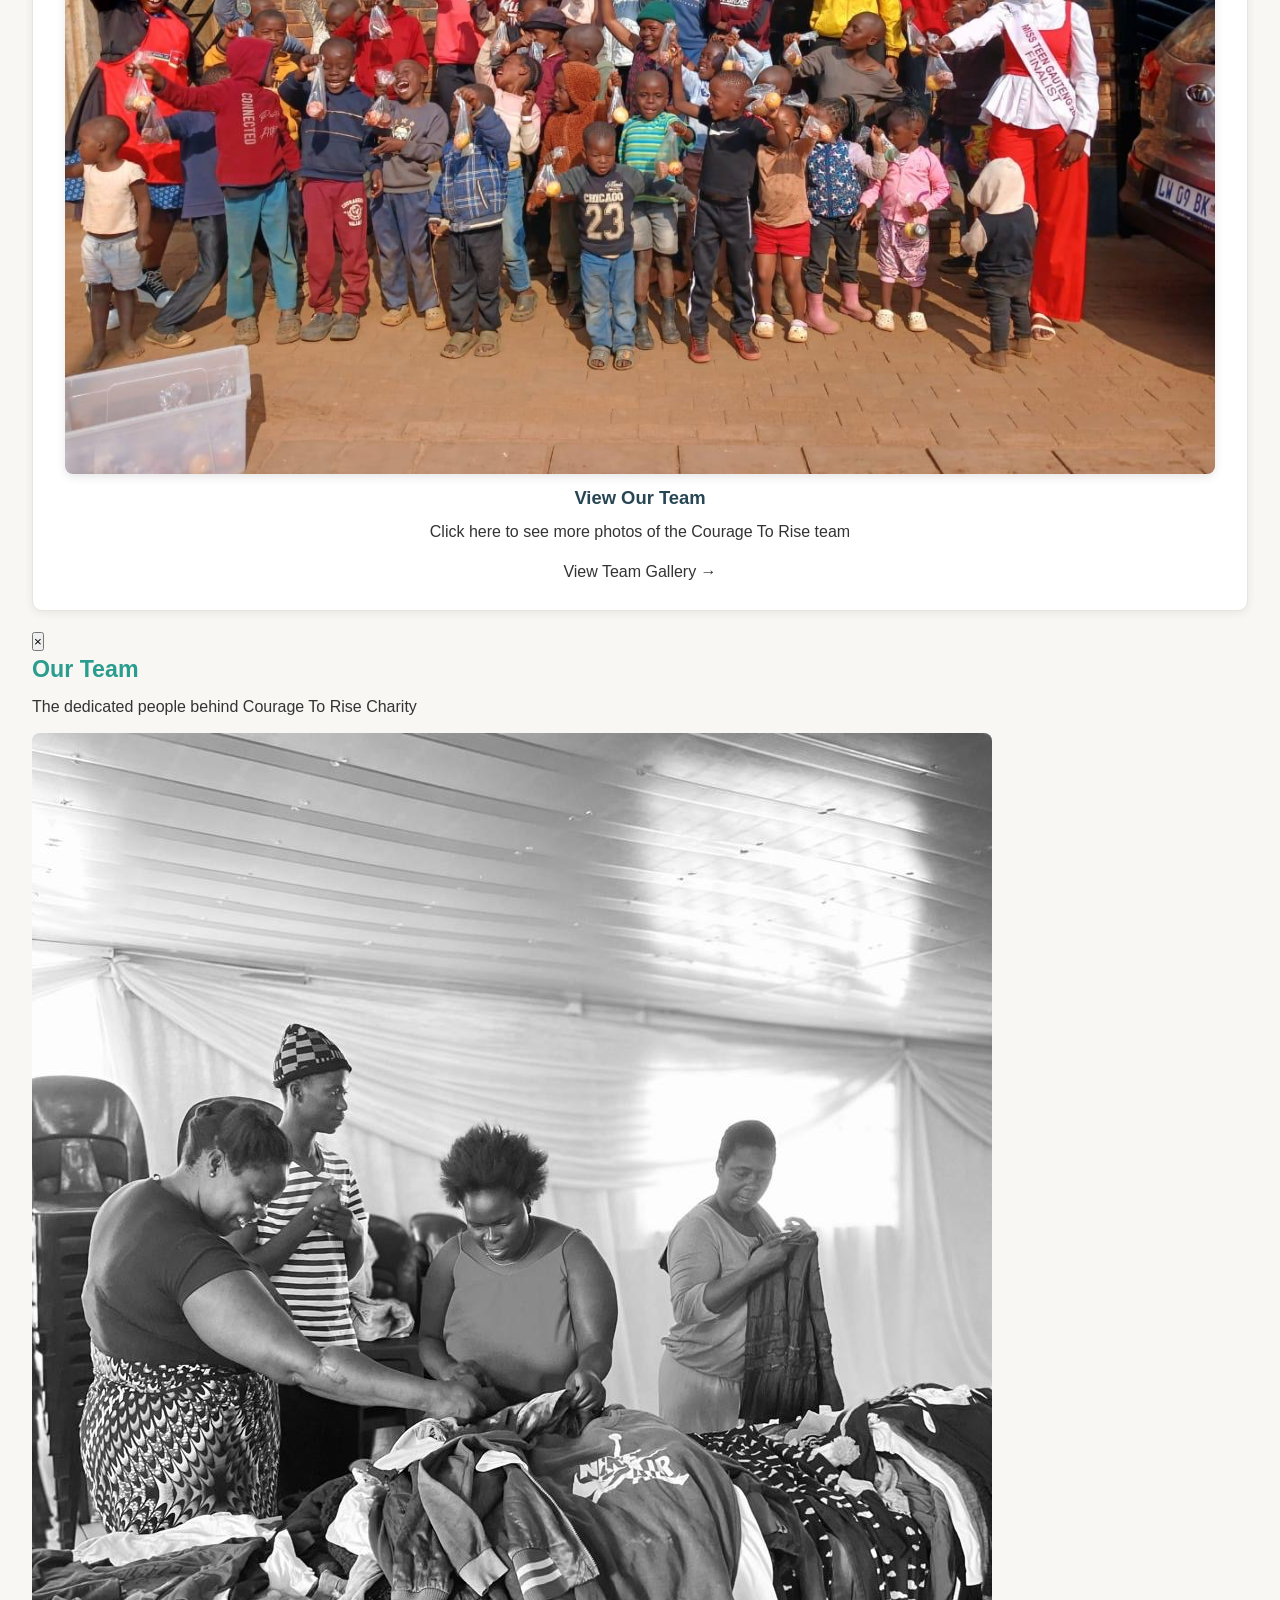
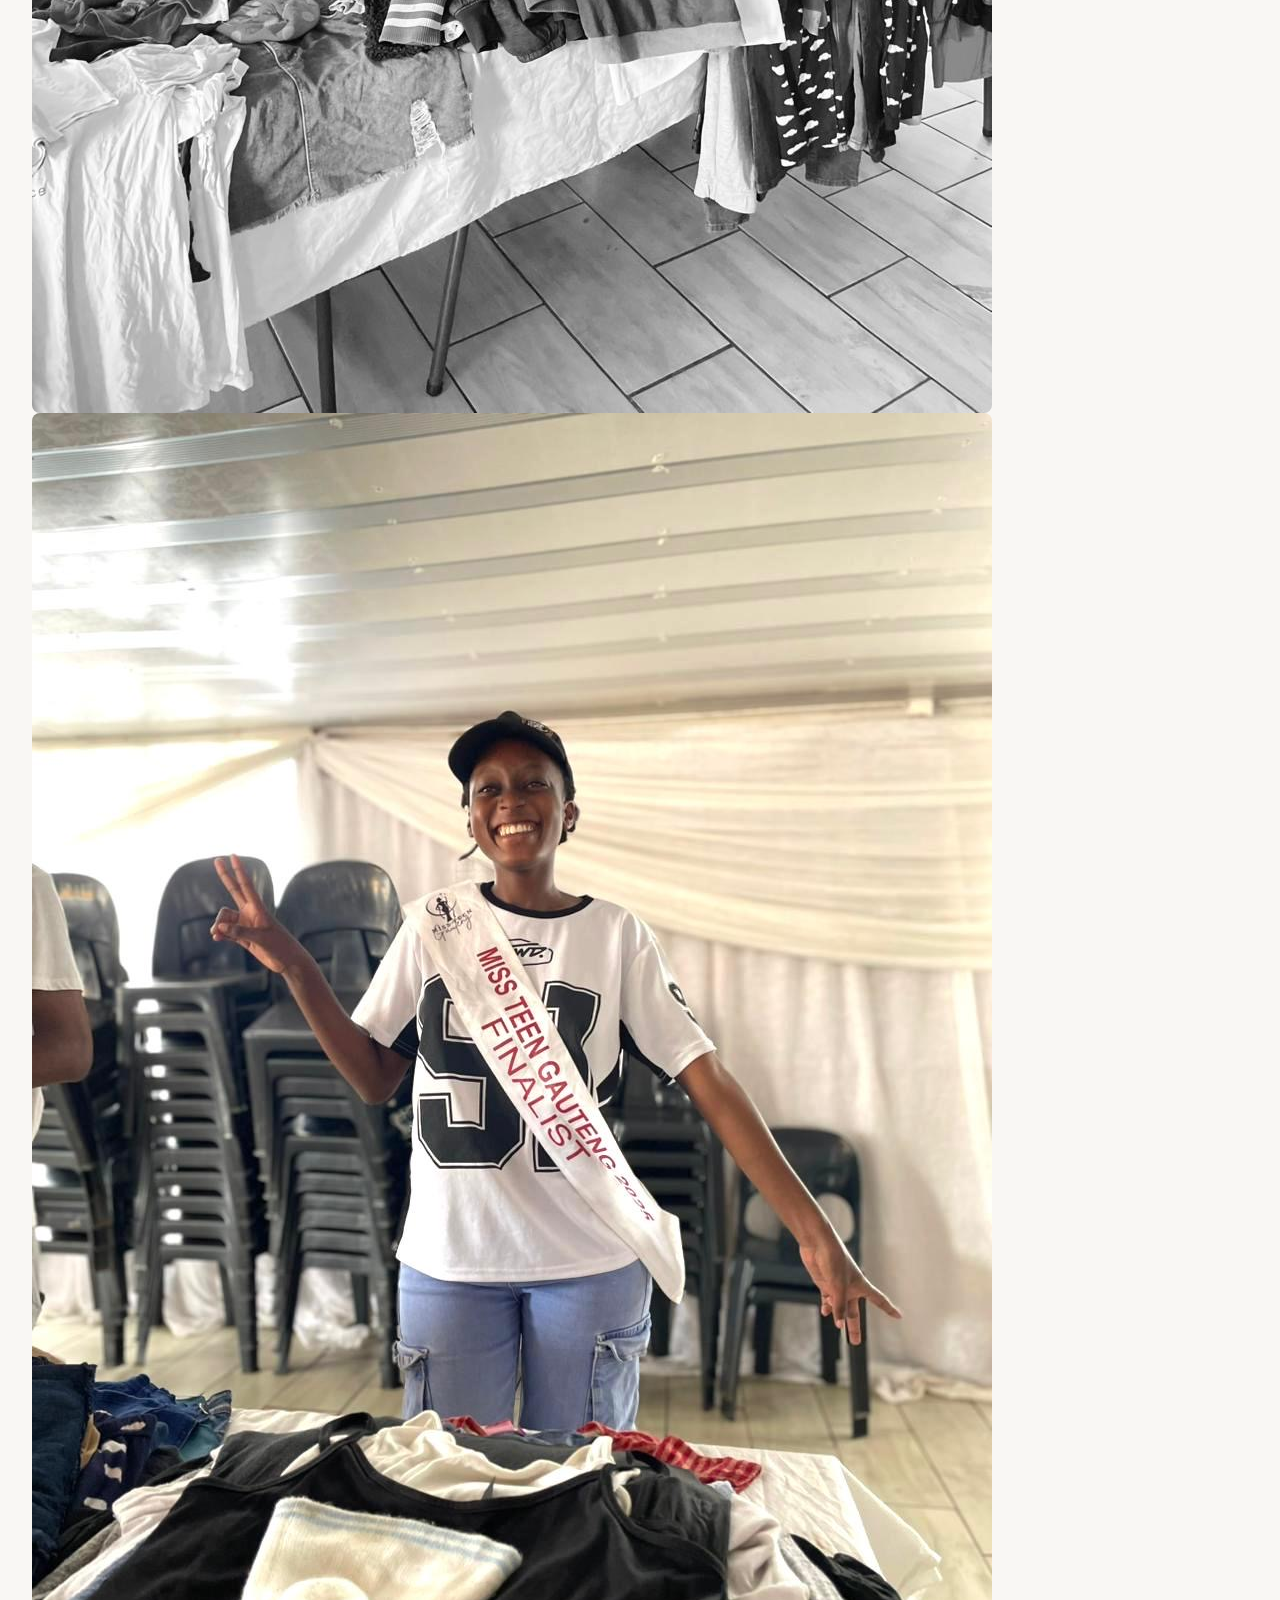
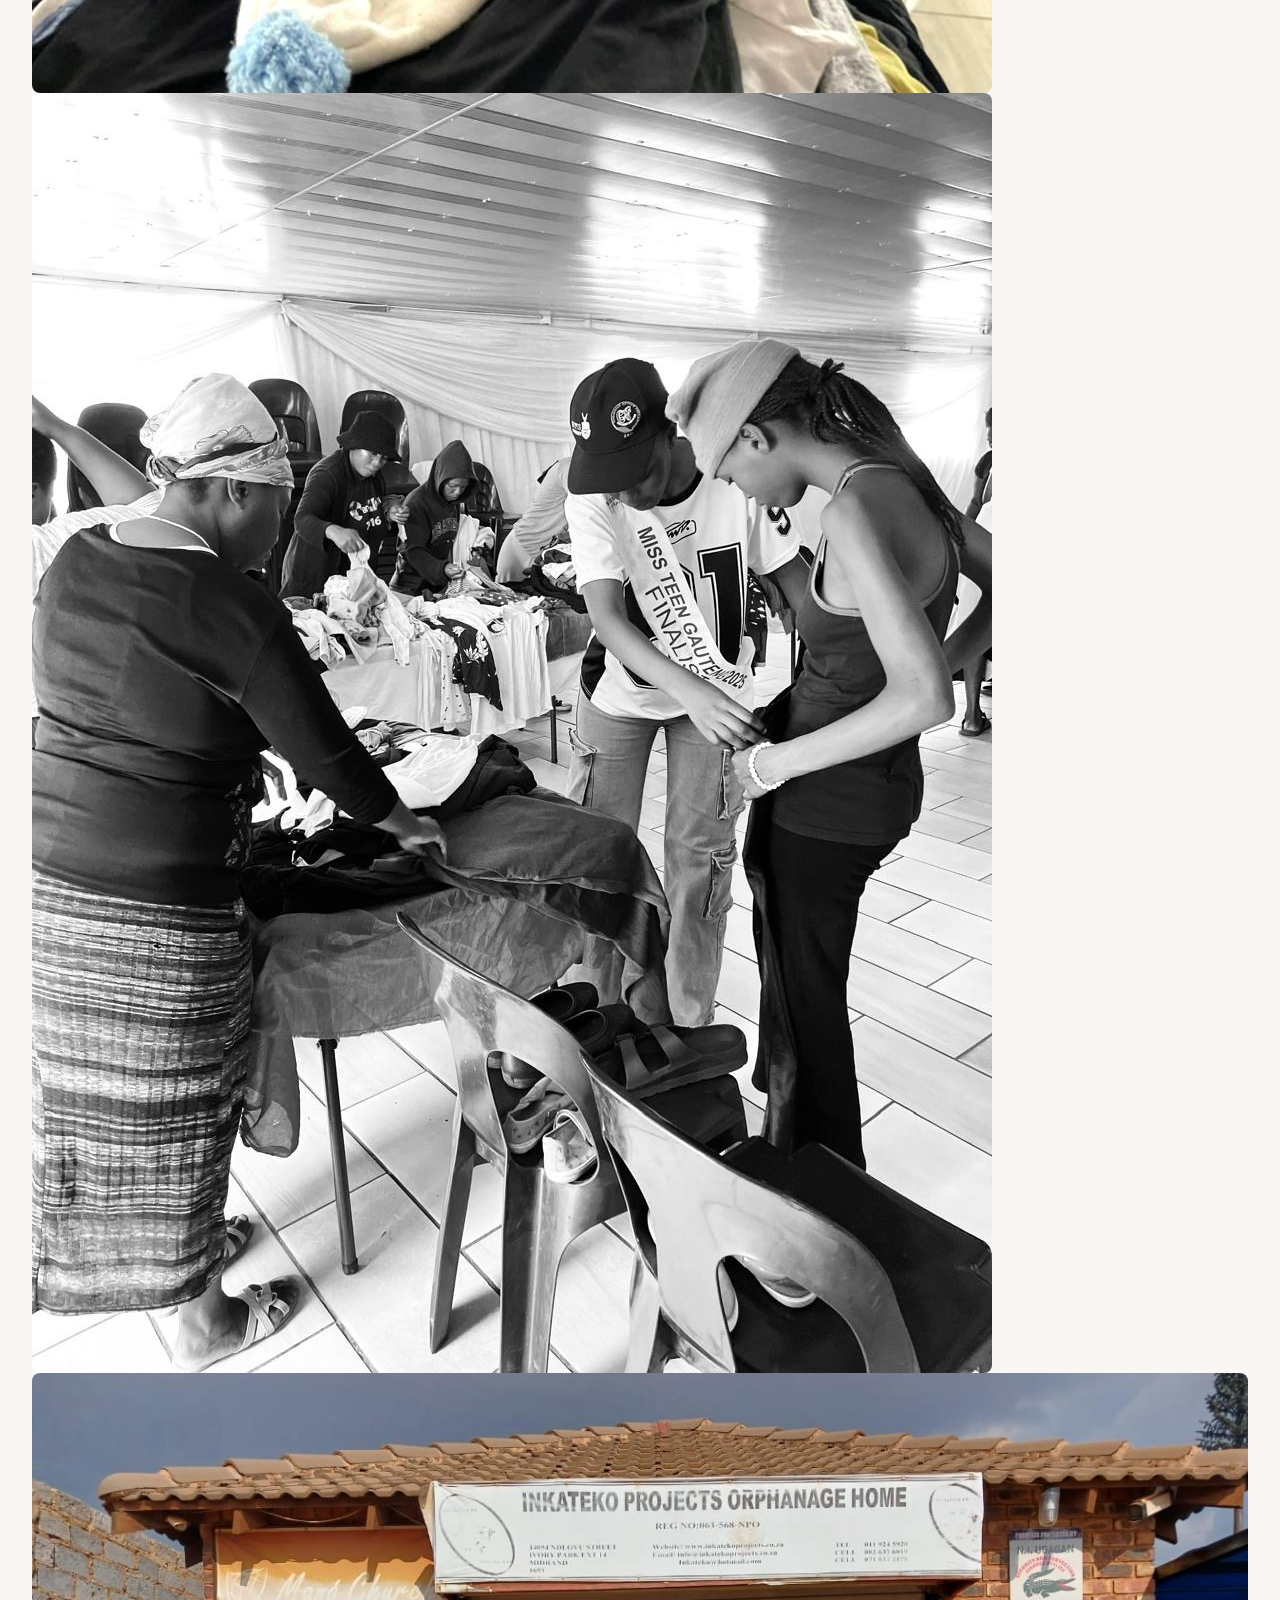
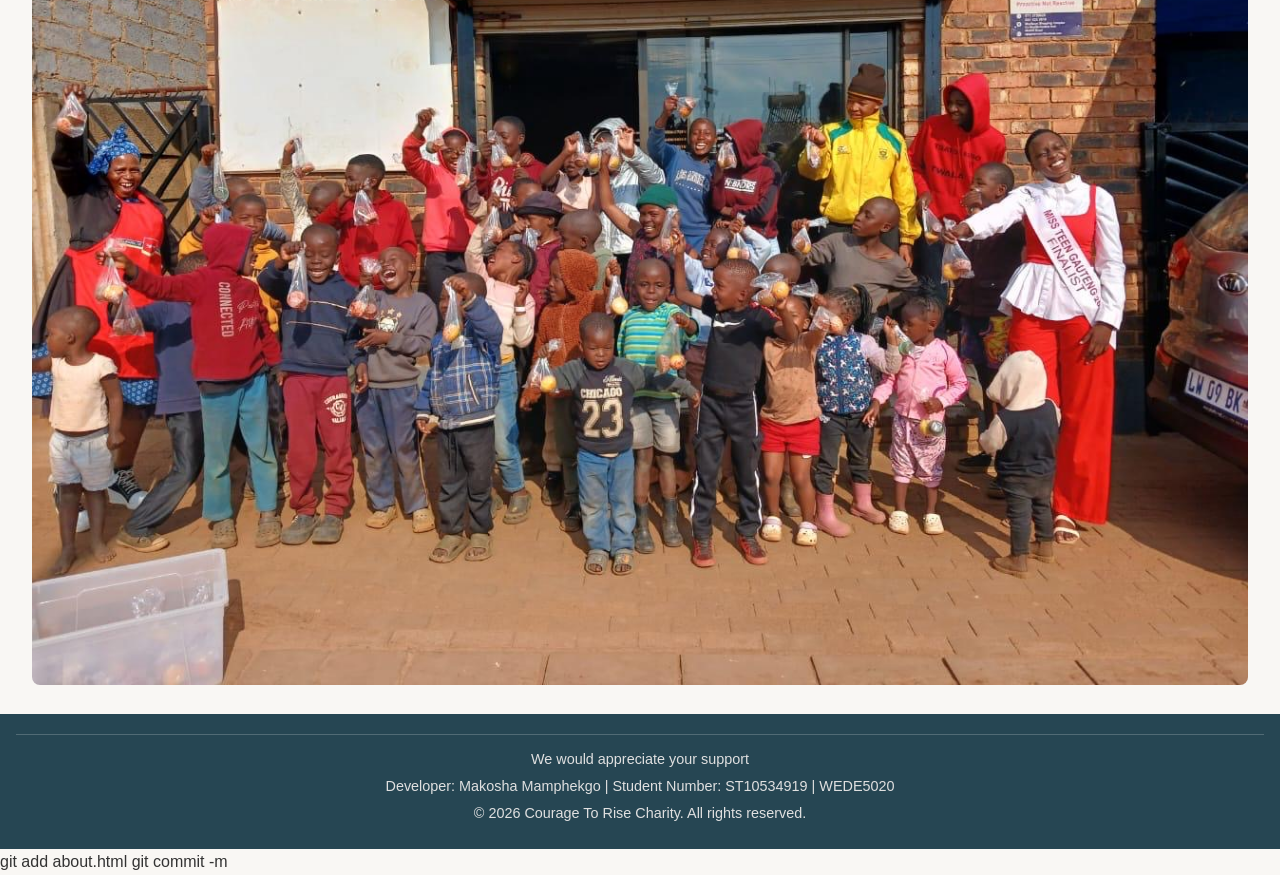
==== commit 33bc6911: "Enhance About Us page with team gallery Updated the About Us page to include a team gallery and impr" ====
--- a/about.html
+++ b/about.html
@@ -93,29 +93,39 @@
         <!-- Team members section -->
 <section id="team">
     <h2>Our Team</h2>
-    <p>Meet the dedicated people behind Courage To Rise Charity. <em>Click any photo to view it larger.</em></p>
-    <div class="team-grid">
-        <img src="images/8ffe0e62-37c6-49a1-a1b2-9abc603f2eb1.JPG" 
-             alt="Team member of Courage To Rise Charity" 
-             width="280" height="280" loading="lazy" class="gallery-item"
-             title="Click to view larger">
+    <p>Meet the dedicated people behind Courage To Rise Charity.</p>
 
-        <img src="images/86e3f4c6-249c-4ab5-9a2d-2a8251926405.JPG" 
-             alt="Team member of Courage To Rise Charity" 
-             width="280" height="280" loading="lazy" class="gallery-item"
-             title="Click to view larger">
-
-        <img src="images/Members.JPG" 
-             alt="Courage To Rise Charity team group photo" 
-             width="400" height="280" loading="lazy" class="gallery-item"
-             title="Click to view larger">
-
-        <img src="images/Charity home.JPG" 
-             alt="Courage To Rise Charity home and community activities" 
-             width="400" height="280" loading="lazy" class="gallery-item"
-             title="Click to view larger">
+    <!-- Single clickable card that opens the full team gallery -->
+    <div class="team-card" id="teamCard" title="Click to view the full team gallery">
+        <div class="team-card-images">
+            <img src="images/Members.JPG" alt="Courage To Rise Charity team" class="team-main-img">
+            <div class="team-thumbnails">
+                <img src="images/8ffe0e62-37c6-49a1-a1b2-9abc603f2eb1.JPG" alt="Team member">
+                <img src="images/86e3f4c6-249c-4ab5-9a2d-2a8251926405.JPG" alt="Team member">
+                <img src="images/Charity home.JPG" alt="Charity activities">
+            </div>
+        </div>
+        <div class="team-card-info">
+            <h3>View Our Team</h3>
+            <p>Click here to see more photos of the Courage To Rise team</p>
+            <span class="view-team-btn">View Team Gallery →</span>
+        </div>
     </div>
 </section>
+<!-- Team Gallery Modal -->
+<div id="teamModal" class="team-modal">
+    <div class="team-modal-content">
+        <button class="team-modal-close" aria-label="Close team gallery">&times;</button>
+        <h2>Our Team</h2>
+        <p>The dedicated people behind Courage To Rise Charity</p>
+        <div class="team-modal-grid">
+            <img src="images/8ffe0e62-37c6-49a1-a1b2-9abc603f2eb1.JPG" alt="Team member of Courage To Rise Charity" class="gallery-item">
+            <img src="images/86e3f4c6-249c-4ab5-9a2d-2a8251926405.JPG" alt="Team member of Courage To Rise Charity" class="gallery-item">
+            <img src="images/Members.JPG" alt="Courage To Rise Charity team group photo" class="gallery-item">
+            <img src="images/Charity home.JPG" alt="Courage To Rise Charity home and community activities" class="gallery-item">
+        </div>
+    </div>
+</div>
     </main>
 
     <!--  FOOTER-->
--- a/css/style.css
+++ b/css/style.css
@@ -102,17 +102,41 @@
     flex: 1 1 auto;
 }
 
-/* Hamburger button (mobile) */
+/* Hamburger bars */
 .nav-toggle {
     display: none;
     background: transparent;
     border: 2px solid rgba(255, 255, 255, 0.7);
     border-radius: 6px;
-    color: #ffffff;
-    font-size: 1.35rem;
-    line-height: 1;
-    padding: 0.3rem 0.55rem;
+    width: 42px;
+    height: 38px;
+    padding: 6px;
     cursor: pointer;
+    flex-direction: column;
+    justify-content: space-between;
+    align-items: center;
+}
+
+.nav-toggle .bar {
+    display: block;
+    width: 22px;
+    height: 3px;
+    background-color: #ffffff;
+    border-radius: 2px;
+    transition: all 0.3s ease;
+}
+
+/* When menu is open - turn bars into X */
+.nav-toggle[aria-expanded="true"] .bar:nth-child(1) {
+    transform: translateY(8px) rotate(45deg);
+}
+
+.nav-toggle[aria-expanded="true"] .bar:nth-child(2) {
+    opacity: 0;
+}
+
+.nav-toggle[aria-expanded="true"] .bar:nth-child(3) {
+    transform: translateY(-8px) rotate(-45deg);
 }
 
 .nav-toggle:hover,
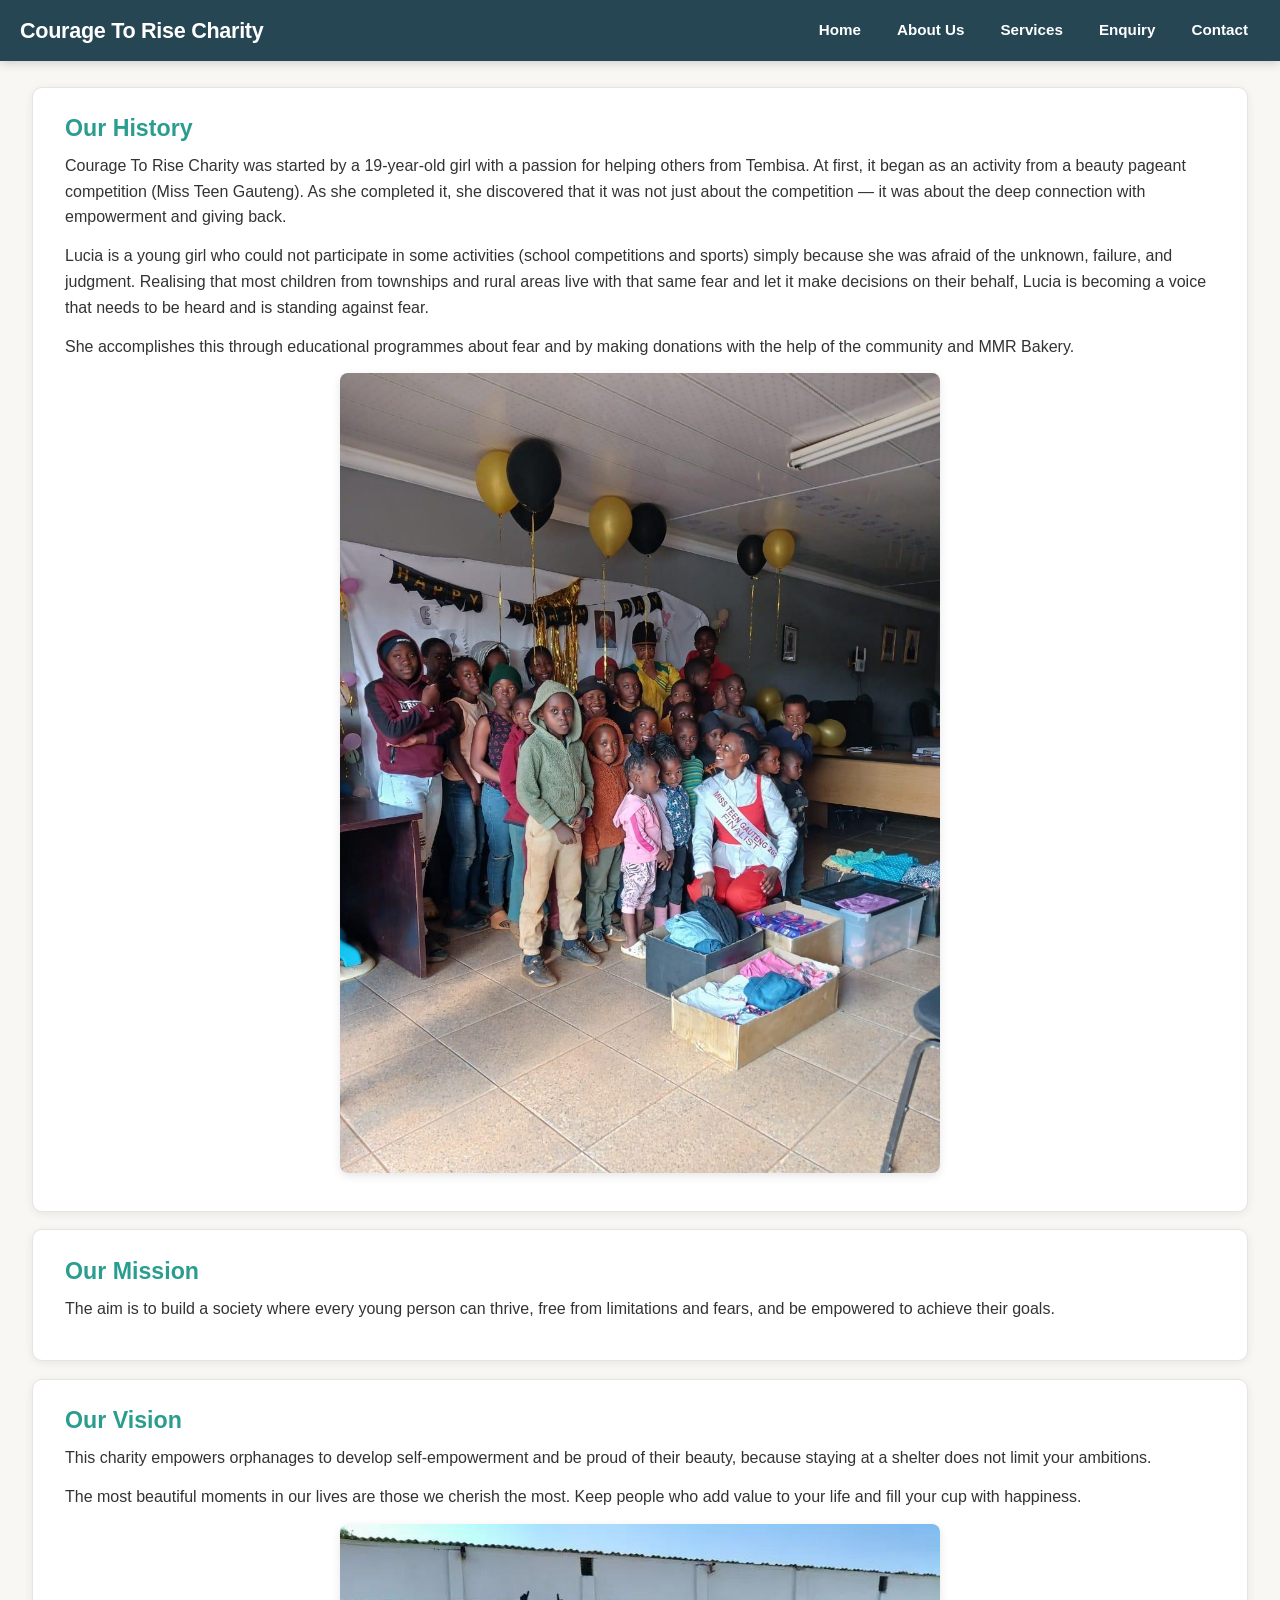
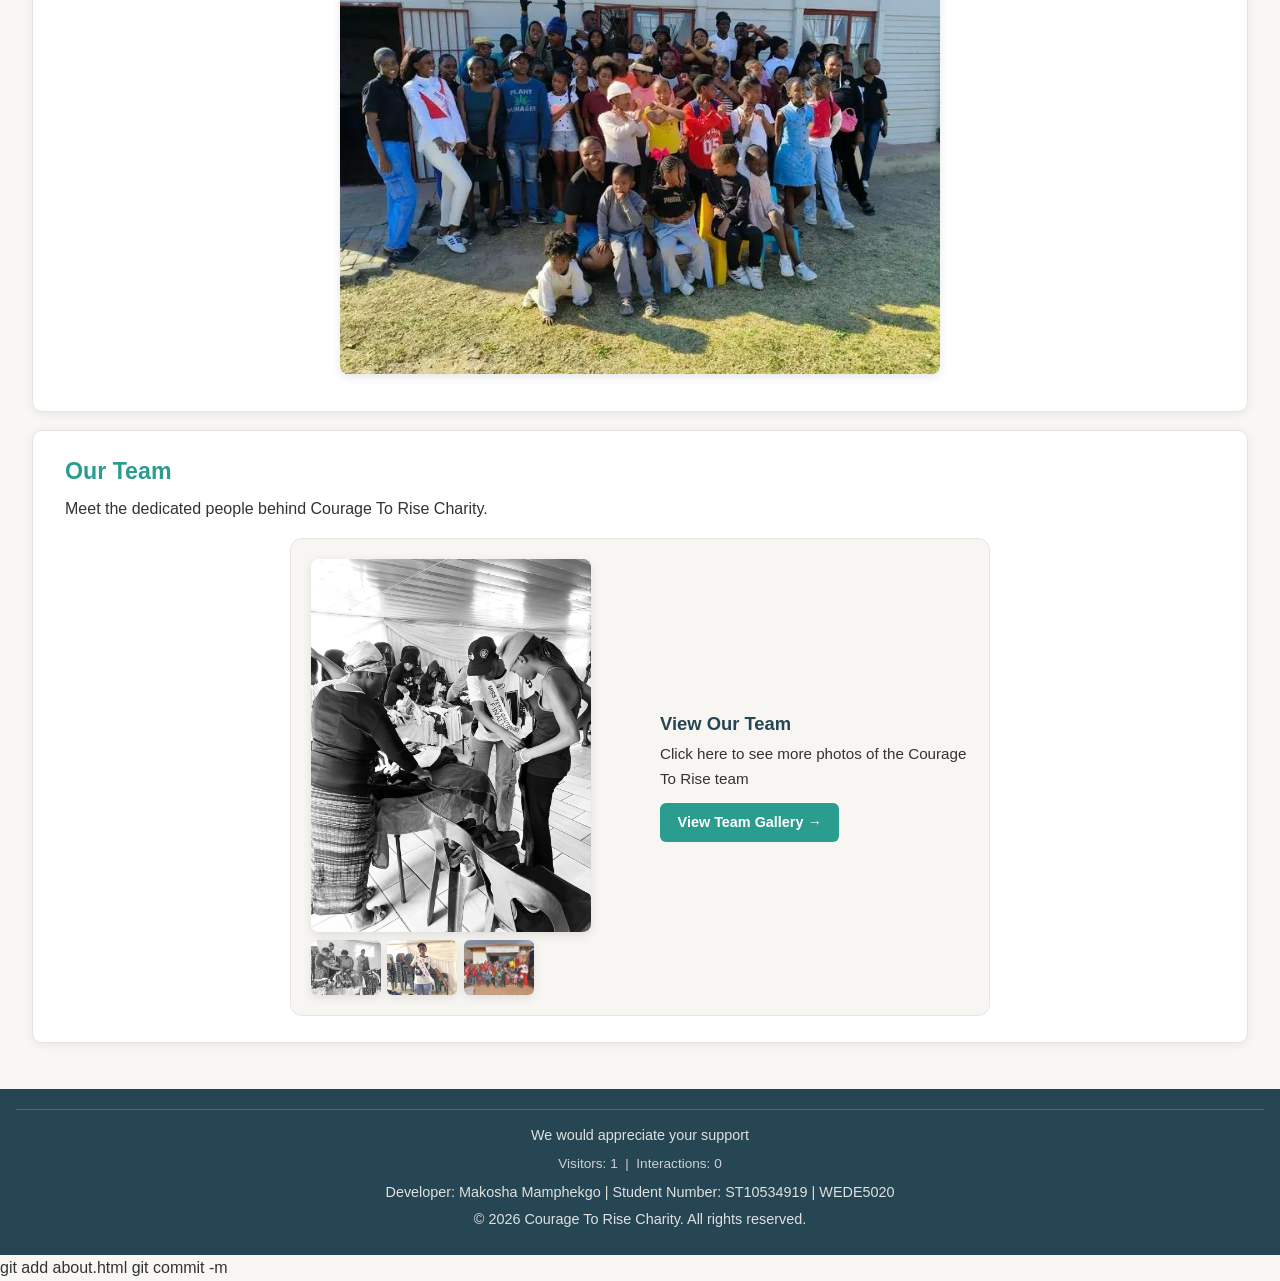
==== commit 2b8a5387: "Update About Us page content and structure" ====
--- a/about.html
+++ b/about.html
@@ -129,12 +129,16 @@
     </main>
 
     <!--  FOOTER-->
-    <footer>
-        <hr>
-        <p>We would appreciate your support</p>
-        <p>Developer: Makosha Mamphekgo | Student Number: ST10534919 | WEDE5020</p>
-        <p>&copy; 2026 Courage To Rise Charity. All rights reserved.</p>
-    </footer>
+<footer>
+    <hr>
+    <p>We would appreciate your support</p>
+    <p class="visitor-stats">
+        <span id="visitorCount">Visitors: —</span> &nbsp;|&nbsp; 
+        <span id="interactionCount">Interactions: —</span>
+    </p>
+    <p>Developer: Makosha Mamphekgo | Student Number: ST10534919 | WEDE5020</p>
+    <p>&copy; 2026 Courage To Rise Charity. All rights reserved.</p>
+</footer>
   <script src="js/script.js"></script>
 </body>
 </html>
--- a/css/style.css
+++ b/css/style.css
@@ -254,23 +254,160 @@
     margin: 0;
 }
 
-/* Team / gallery style */
-#team {
-    text-align: center;
-}
-
-#team .team-grid {
+/* ========== TEAM CARD  ========== */
+.team-card {
     display: flex;
     flex-wrap: wrap;
+    gap: 1.25rem;
+    align-items: center;
+    background: #f8f6f3;
+    border: 1px solid #e8e4df;
+    border-radius: 12px;
+    padding: 1.25rem;
+    cursor: pointer;
+    transition: transform 0.25s ease, box-shadow 0.25s ease;
+    max-width: 700px;
+    margin: 1rem auto 0;
+}
+
+.team-card:hover {
+    transform: translateY(-4px);
+    box-shadow: 0 8px 20px rgba(0,0,0,0.12);
+}
+
+.team-card-images {
+    display: flex;
+    flex-direction: column;
+    gap: 0.5rem;
+    flex: 1 1 220px;
+}
+
+.team-main-img {
+    width: 100%;
+    max-width: 280px;
+    border-radius: 8px;
+    margin: 0;
+}
+
+.team-thumbnails {
+    display: flex;
+    gap: 0.4rem;
+}
+
+.team-thumbnails img {
+    width: 70px;
+    height: 55px;
+    object-fit: cover;
+    border-radius: 6px;
+    margin: 0;
+    opacity: 0.85;
+}
+
+.team-card-info {
+    flex: 1 1 200px;
+}
+
+.team-card-info h3 {
+    margin-bottom: 0.4rem;
+    color: #264653;
+}
+
+.team-card-info p {
+    margin-bottom: 0.75rem;
+    font-size: 0.95rem;
+}
+
+.view-team-btn {
+    display: inline-block;
+    background: #2A9D8F;
+    color: #fff;
+    padding: 0.5rem 1.1rem;
+    border-radius: 6px;
+    font-weight: 600;
+    font-size: 0.9rem;
+}
+
+.team-card:hover .view-team-btn {
+    background: #E76F51;
+}
+
+/* Team Modal */
+.team-modal {
+    display: none;
+    position: fixed;
+    inset: 0;
+    background: rgba(0,0,0,0.85);
+    z-index: 10000;
+    align-items: center;
+    justify-content: center;
+    padding: 1rem;
+    overflow-y: auto;
+}
+
+.team-modal.open {
+    display: flex;
+}
+
+.team-modal-content {
+    background: #fff;
+    border-radius: 12px;
+    padding: 1.75rem;
+    max-width: 900px;
+    width: 100%;
+    max-height: 90vh;
+    overflow-y: auto;
+    position: relative;
+    text-align: center;
+}
+
+.team-modal-close {
+    position: absolute;
+    top: 12px;
+    right: 16px;
+    background: none;
+    border: none;
+    font-size: 2rem;
+    cursor: pointer;
+    color: #333;
+    line-height: 1;
+}
+
+.team-modal-close:hover {
+    color: #E76F51;
+}
+
+.team-modal-grid {
+    display: grid;
+    grid-template-columns: repeat(auto-fit, minmax(200px, 1fr));
     gap: 1rem;
-    justify-content: center;
-    margin-top: 0.75rem;
-}
-
-#team .team-grid img {
+    margin-top: 1.25rem;
+}
+
+.team-modal-grid img {
     width: 100%;
-    max-width: 260px;
+    height: 180px;
+    object-fit: cover;
+    border-radius: 8px;
+    cursor: pointer;
     margin: 0;
+    transition: transform 0.2s ease;
+}
+
+.team-modal-grid img:hover {
+    transform: scale(1.03);
+}
+
+@media (max-width: 600px) {
+    .team-card {
+        flex-direction: column;
+        text-align: center;
+    }
+    .team-main-img {
+        max-width: 100%;
+    }
+    .team-thumbnails {
+        justify-content: center;
+    }
 }
 
 /* ========== FORMS - FIXED LAYOUT ========== */
@@ -789,3 +926,8 @@
         gap: 1.75rem;
     }
 }
+.visitor-stats {
+    font-size: 0.85rem;
+    opacity: 0.9;
+    margin: 0.4rem 0;
+}
